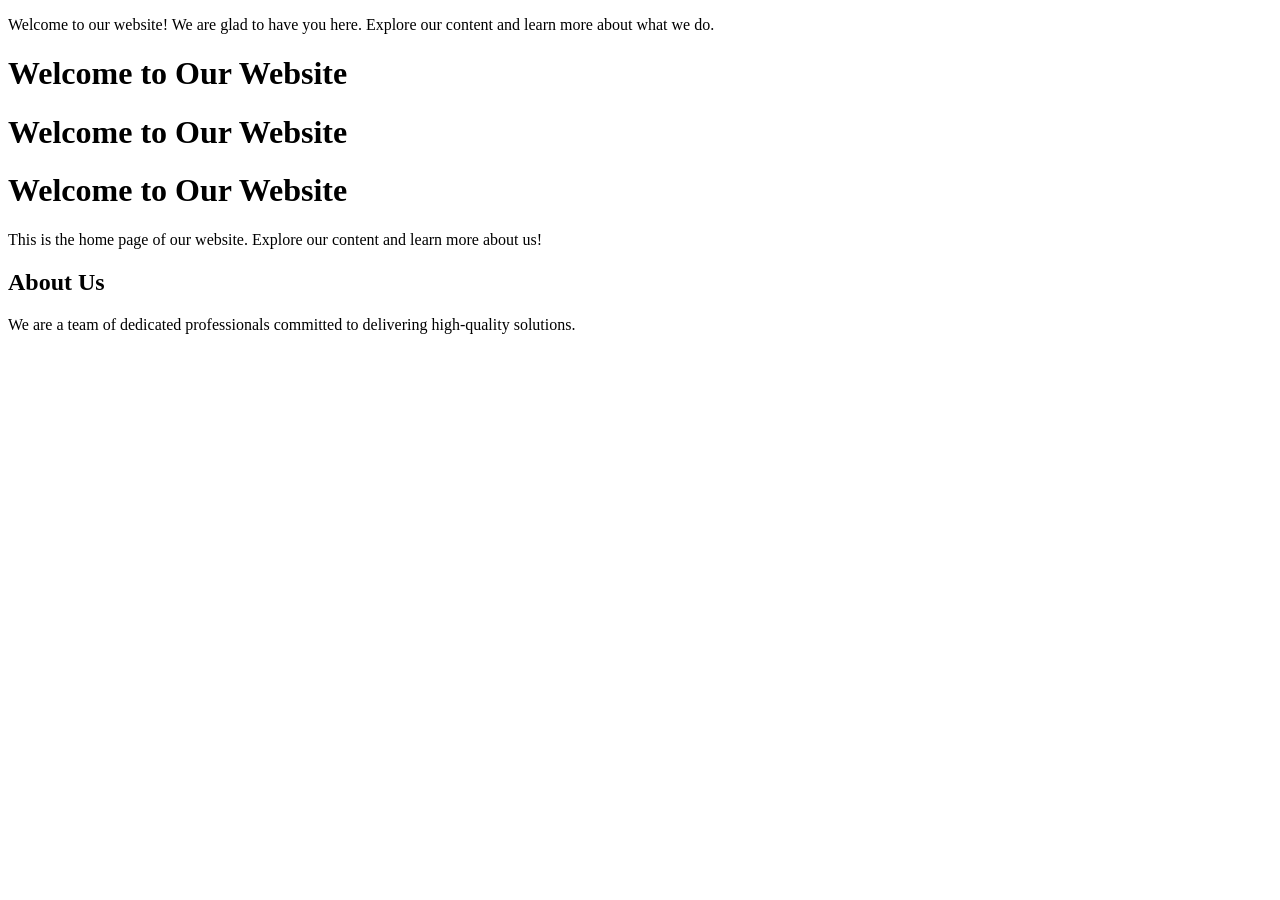
==== index.html @ 94277ef5 "tt" ====
<!DOCTYPE html>
<html lang="en">
<head>
    <meta charset="UTF-8">
    <meta name="viewport" content="width=device-width, initial-scale=1.0">
    <title>Home Page</title>
    <link rel="stylesheet" href="style.css">
    
    <style></style>
</head>
<body>
<p>Welcome to our website! We are glad to have you here. Explore our content and learn more about what we do.</p>

    <main>
        <h1>Welcome to Our Website</h1>
                <h1>Welcome to Our Website</h1>

                <h1>Welcome to Our Website</h1>

        <p>This is the home page of our website. Explore our content and learn more about us!</p>
    </main>
    <section>
        <h2>About Us</h2>
        <p>We are a team of dedicated professionals committed to delivering high-quality solutions.</p>
    </section>
</body>
</html>
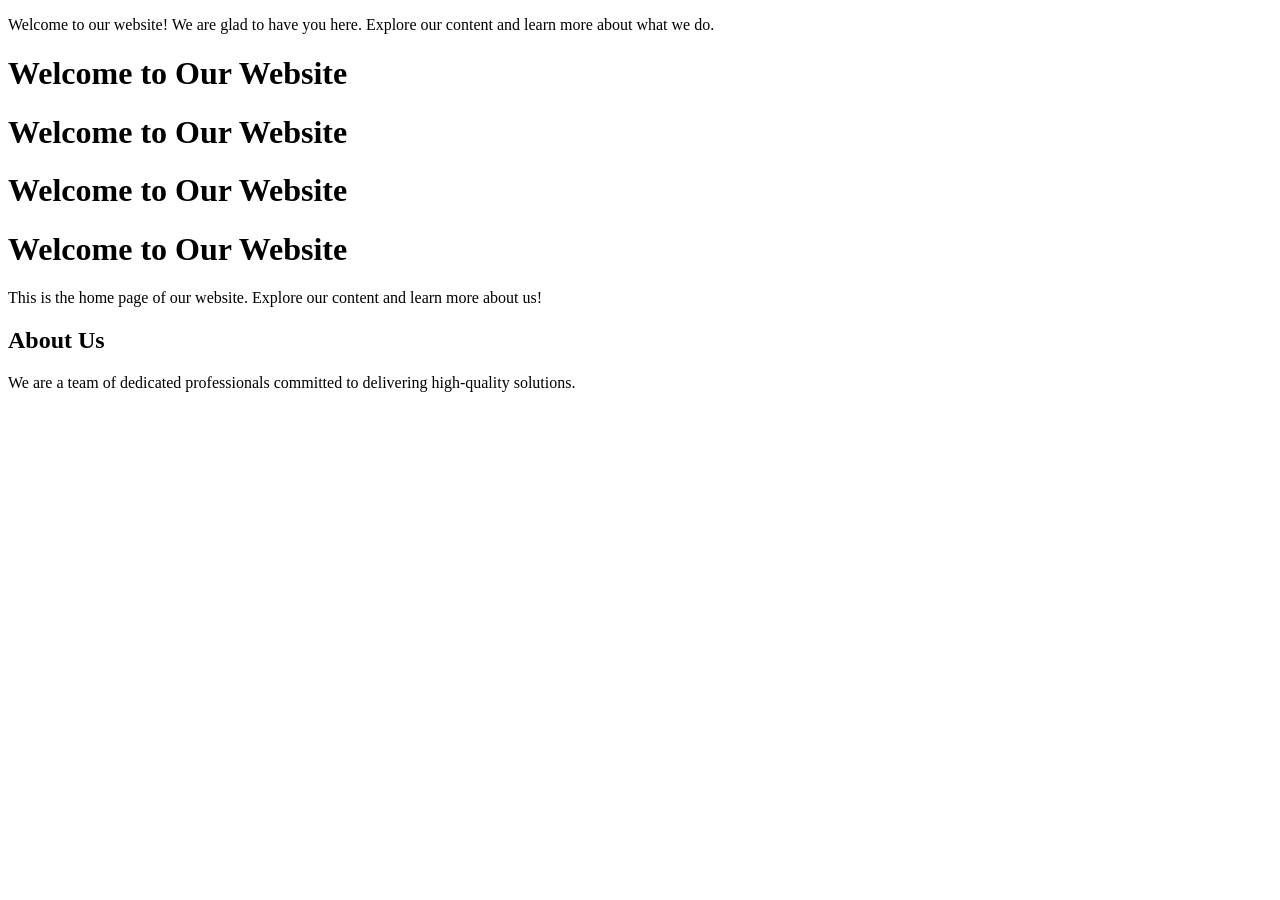
==== commit 6d6739bc: "uppp" ====
--- a/index.html
+++ b/index.html
@@ -14,6 +14,7 @@
     <main>
         <h1>Welcome to Our Website</h1>
                 <h1>Welcome to Our Website</h1>
+                <h1>Welcome to Our Website</h1>
 
                 <h1>Welcome to Our Website</h1>
 
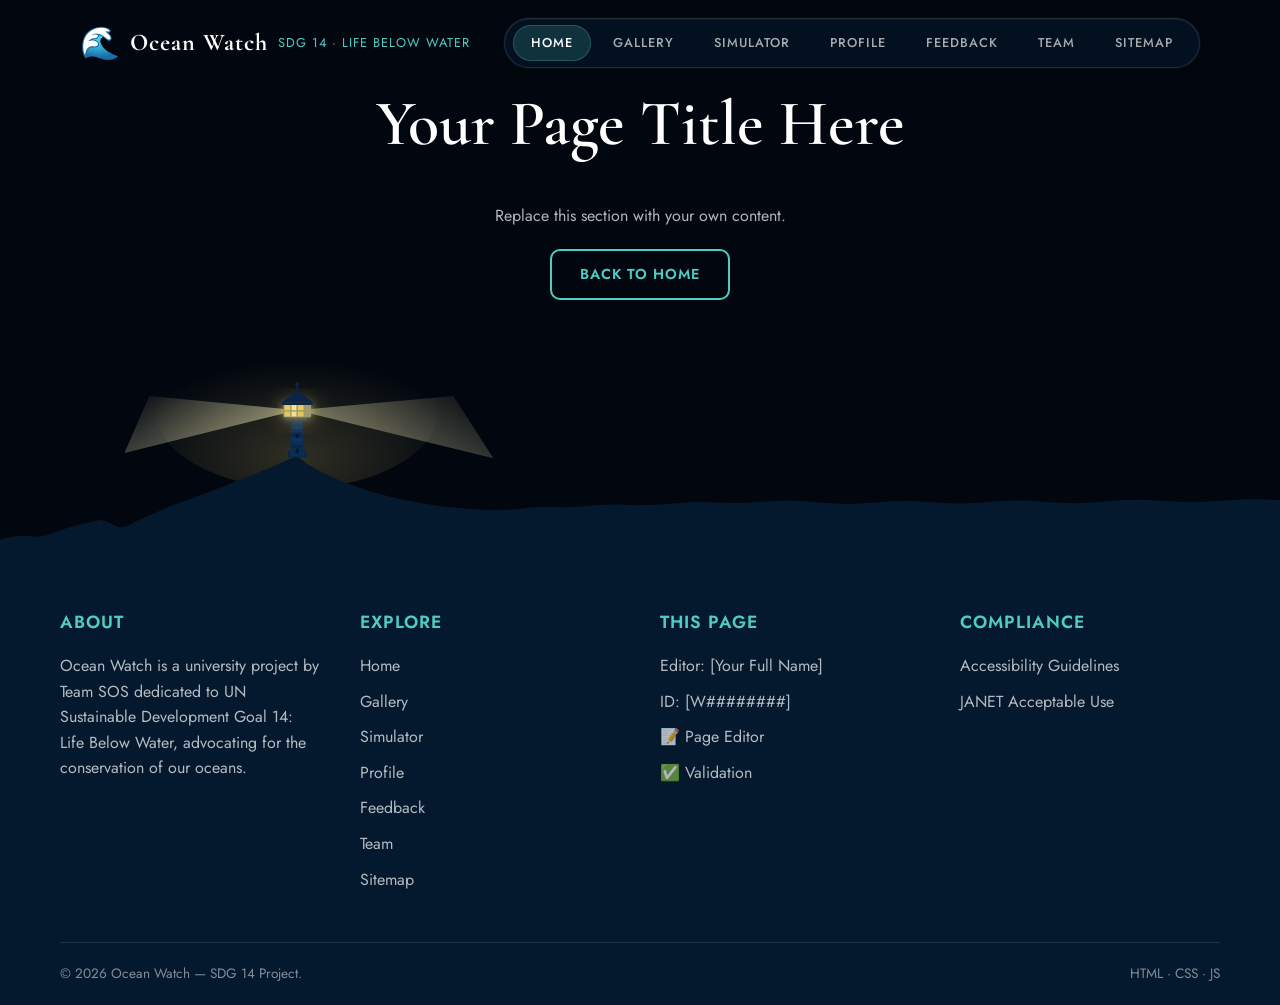
==== commit 84e5cab3: "template ready" ====
--- a/index.html
+++ b/index.html
@@ -1,28 +1,289 @@
 <!DOCTYPE html>
 <html lang="en">
+
 <head>
     <meta charset="UTF-8">
     <meta name="viewport" content="width=device-width, initial-scale=1.0">
-    <title>Home Page</title>
+    <title>[Your Page Name] | Ocean Watch — SDG 14</title>
     <link rel="stylesheet" href="style.css">
-    
-    <style></style>
 </head>
+
 <body>
-<p>Welcome to our website! We are glad to have you here. Explore our content and learn more about what we do.</p>
-
-    <main>
-        <h1>Welcome to Our Website</h1>
-                <h1>Welcome to Our Website</h1>
-                <h1>Welcome to Our Website</h1>
-
-                <h1>Welcome to Our Website</h1>
-
-        <p>This is the home page of our website. Explore our content and learn more about us!</p>
+    <!--
+    ========================================================================
+    HOW TO USE THIS TEMPLATE (Team SOS)
+    ========================================================================
+    1. Copy this file and rename it for your page (e.g., team.html).
+    2. Change the <title> tag above to reflect your page name.
+    3. In the <nav> below, move the class="active" and aria-current="page"
+       attributes from the Home link to YOUR specific page link.
+    4. Replace everything between PAGE CONTENT START and PAGE CONTENT END
+       with your own HTML.
+    5. In the <footer> (Column 3), replace the placeholders with your name,
+       student ID, and links to your editor and validation files.
+
+    DO NOT CHANGE:
+    - The structural elements of the <header> and <nav> hrefs.
+    - The link to style.css.
+    - Footer columns 1, 2, and 4.
+    ========================================================================
+  -->
+
+    <a href="#main-content" class="skip-link">Skip to main content</a>
+
+    <!-- Header: sticky, DO NOT MODIFY -->
+    <header>
+        <div class="container">
+            <div class="header-inner">
+                <!-- Logo linking to home -->
+                <a href="index.html" class="site-logo" aria-label="Ocean Watch Home">
+                    <!-- Option A (Image - Commented out for now) -->
+                    <!--
+          <img src="images/logo.png" alt="Ocean Watch logo — blue wave representing SDG 14 Life Below Water" width="44" height="44">
+          -->
+                    <!-- Option B (Text/Emoji - Active) -->
+                    <div class="logo-mark" aria-hidden="true">🌊</div>
+                    <span class="logo-name">Ocean Watch</span>
+                    <span class="logo-sub">SDG 14 · Life Below Water</span>
+                </a>
+
+                <!-- Main site navigation -->
+                <nav aria-label="Main site navigation">
+                    <!-- Student 1 updates this link if it's their page -->
+                    <a href="index.html" class="active" aria-current="page">Home</a>
+
+                    <!-- Student 2 updates this link if it's their page -->
+                    <a href="gallery.html">Gallery</a>
+
+                    <!-- Student 3 updates this link if it's their page -->
+                    <a href="ais.html">Simulator</a>
+
+                    <!-- Student 4 updates this link if it's their page -->
+                    <a href="profile.html">Profile</a>
+
+                    <!-- Student 1 updates this link if it's their page -->
+                    <a href="feedback.html">Feedback</a>
+
+                    <!-- Student 2 updates this link if it's their page -->
+                    <a href="team.html">Team</a>
+
+                    <!-- Student 3/4 updates this link if it's their page -->
+                    <a href="sitemap.html">Sitemap</a>
+                </nav>
+            </div>
+        </div>
+    </header>
+
+    <main id="main-content">
+        <!-- ==================== PAGE CONTENT START ==================== -->
+        <section class="container text-center">
+            <h1 class="section-title">Your Page Title Here</h1>
+            <p class="text-muted mb-2">Replace this section with your own content.</p>
+            <a href="index.html" class="btn btn-ghost-teal">Back to Home</a>
+        </section>
+        <!-- ==================== PAGE CONTENT END ==================== -->
     </main>
-    <section>
-        <h2>About Us</h2>
-        <p>We are a team of dedicated professionals committed to delivering high-quality solutions.</p>
-    </section>
+
+    <!-- ======= Rocky Cliff + Lighthouse SVG Divider (DO NOT MODIFY) ======= -->
+    <div class="footer-cliff-wrap" aria-hidden="true">
+        <svg xmlns="http://www.w3.org/2000/svg" viewBox="0 0 1440 300" class="footer-cliff-svg"
+            preserveAspectRatio="xMinYMax slice">
+            <defs>
+                <!-- Beacon hard glow -->
+                <filter id="beacon-glow" x="-120%" y="-120%" width="340%" height="340%">
+                    <feGaussianBlur stdDeviation="5" result="b1" />
+                    <feGaussianBlur stdDeviation="12" result="b2" />
+                    <feMerge>
+                        <feMergeNode in="b2" />
+                        <feMergeNode in="b1" />
+                        <feMergeNode in="SourceGraphic" />
+                    </feMerge>
+                </filter>
+                <!-- Sky ambient glow behind lighthouse -->
+                <radialGradient id="sky-glow" cx="50%" cy="80%" r="60%">
+                    <stop offset="0%" stop-color="#FFE57F" stop-opacity="0.18" />
+                    <stop offset="100%" stop-color="#FFE57F" stop-opacity="0" />
+                </radialGradient>
+                <!-- Light beam gradient (left beam) -->
+                <linearGradient id="beam-l" x1="100%" y1="50%" x2="0%" y2="0%">
+                    <stop offset="0%" stop-color="#FFF9C4" stop-opacity="0.55" />
+                    <stop offset="100%" stop-color="#FFF9C4" stop-opacity="0" />
+                </linearGradient>
+                <!-- Light beam gradient (right beam) -->
+                <linearGradient id="beam-r" x1="0%" y1="50%" x2="100%" y2="0%">
+                    <stop offset="0%" stop-color="#FFF9C4" stop-opacity="0.45" />
+                    <stop offset="100%" stop-color="#FFF9C4" stop-opacity="0" />
+                </linearGradient>
+            </defs>
+
+            <!-- ── Sky ambient glow & Beams ── -->
+            <g transform="translate(0, 112)">
+                <ellipse cx="334" cy="22" rx="160" ry="90" fill="url(#sky-glow)" />
+                <!-- Animated light beams (narrow rays) -->
+                <polygon class="lh-beam-l" points="334,24 168,8 140,72" fill="url(#beam-l)" />
+                <polygon class="lh-beam-r" points="334,24 510,8 555,78" fill="url(#beam-r)" />
+            </g>
+
+            <!-- ══════════════════════════════════════════════ -->
+            <!--              ROCKY CLIFF SILHOUETTE            -->
+            <!-- ══════════════════════════════════════════════ -->
+            <g transform="translate(0, 150) scale(1, 0.5)">
+                <path fill="#04192E" d="
+          M 0 300 L 0 264
+          C 10 258,22 252,38 256  C 52 259,60 246,74 238
+          C 86 231,96 226,110 220 C 118 216,124 228,132 234
+          C 140 240,148 226,162 214 C 176 202,188 190,205 178
+          C 222 166,240 152,258 138 C 276 124,294 110,312 94
+          C 320 87,326 81,331 77
+          C 332 76,333 76,334 76
+          C 336 77,341 86,348 96
+          C 358 108,372 122,390 136
+          C 408 150,426 161,446 170
+          C 464 178,482 184,500 189
+          C 518 193,534 195,550 197
+          C 566 198,582 194,598 191
+          C 614 188,630 192,648 189
+          C 666 186,685 182,706 185
+          C 726 188,748 183,770 180
+          C 790 177,814 182,838 180
+          C 860 178,880 174,904 177
+          C 926 180,946 185,968 182
+          C 988 179,1010 174,1032 177
+          C 1054 180,1076 184,1098 181
+          C 1118 178,1140 173,1162 176
+          C 1182 179,1204 183,1226 180
+          C 1246 177,1270 171,1292 174
+          C 1314 177,1336 181,1358 178
+          C 1378 175,1400 170,1424 173
+          L 1440 175 L 1440 300 Z
+        " />
+            </g>
+
+            <!-- ══════════════════════════════════════════════ -->
+            <!--              REALISTIC LIGHTHOUSE              -->
+            <!-- ══════════════════════════════════════════════ -->
+            <g transform="translate(0, 112)">
+                <!-- Foundation block -->
+                <rect x="324" y="70" width="21" height="7" rx="1" fill="#0A2545" />
+                <!-- Tower body — tapered polygon -->
+                <polygon points="326,76 343,76 341,36 328,36" fill="#0C2D52" />
+                <!-- Stripe bands alternating -->
+                <rect x="328" y="42" width="12" height="3.5" rx="0.3" fill="#0F3560" opacity="0.9" />
+                <rect x="328" y="49" width="12" height="3.5" rx="0.3" fill="#0A2545" opacity="0.9" />
+                <rect x="328" y="56" width="12" height="3.5" rx="0.3" fill="#0F3560" opacity="0.9" />
+                <rect x="328" y="63" width="12" height="3.5" rx="0.3" fill="#0A2545" opacity="0.9" />
+                <!-- Arched door at base -->
+                <rect x="332.5" y="67" width="4" height="6" rx="2" fill="#061830" />
+                <!-- Round tower window -->
+                <circle cx="334.5" cy="53" r="2.2" fill="#061830" />
+                <!-- Gallery bracket arms -->
+                <line x1="321" y1="37" x2="325" y2="34" stroke="#0A2545" stroke-width="1.5" />
+                <line x1="348" y1="37" x2="344" y2="34" stroke="#0A2545" stroke-width="1.5" />
+                <!-- Gallery balcony slab -->
+                <rect x="320" y="34" width="29" height="3" rx="0.5" fill="#0A2545" />
+                <!-- Railing 5 posts + top bar -->
+                <rect x="322" y="28" width="1.8" height="7" fill="#0C2D52" />
+                <rect x="327" y="28" width="1.8" height="7" fill="#0C2D52" />
+                <rect x="332" y="28" width="1.8" height="7" fill="#0C2D52" />
+                <rect x="337" y="28" width="1.8" height="7" fill="#0C2D52" />
+                <rect x="342" y="28" width="1.8" height="7" fill="#0C2D52" />
+                <rect x="321" y="28" width="23" height="1.8" fill="#0A2545" />
+                <!-- Lantern room outer frame -->
+                <rect x="319" y="17" width="31" height="15" rx="1.5" fill="#0C2D52" />
+                <!-- Glass pane dividers -->
+                <line x1="327" y1="17" x2="327" y2="32" stroke="#0A2545" stroke-width="1.2" />
+                <line x1="334.5" y1="17" x2="334.5" y2="32" stroke="#0A2545" stroke-width="1.2" />
+                <line x1="342" y1="17" x2="342" y2="32" stroke="#0A2545" stroke-width="1.2" />
+                <line x1="319" y1="24.5" x2="350" y2="24.5" stroke="#0A2545" stroke-width="0.9" />
+                <!-- Glass panes lit (warm amber + white centre) -->
+                <rect class="lh-glass" x="320" y="18" width="6.5" height="6" fill="#FFCA28" opacity="0.75" />
+                <rect class="lh-glass" x="328" y="18" width="5.5" height="6" fill="#FFF9C4" opacity="0.90" />
+                <rect class="lh-glass" x="335" y="18" width="6.5" height="6" fill="#FFCA28" opacity="0.75" />
+                <rect class="lh-glass" x="320" y="25.5" width="6.5" height="5.5" fill="#FFCA28" opacity="0.70" />
+                <rect class="lh-glass" x="328" y="25.5" width="5.5" height="5.5" fill="#FFF9C4" opacity="0.85" />
+                <rect class="lh-glass" x="335" y="25.5" width="6.5" height="5.5" fill="#FFCA28" opacity="0.70" />
+                <!-- Bright glow overlay -->
+                <rect class="lh-glow" x="319" y="17" width="31" height="15" rx="1.5" fill="#FFE57F" opacity="0.6"
+                    filter="url(#beacon-glow)" />
+                <!-- Cap cornice -->
+                <rect x="317" y="15.5" width="35" height="2.5" rx="0.5" fill="#0A2545" />
+                <!-- Conical roof -->
+                <polygon points="316,15.5 353,15.5 334.5,2" fill="#0A2545" />
+                <line x1="334.5" y1="2" x2="326" y2="15.5" stroke="#0C2D52" stroke-width="0.8" opacity="0.5" />
+                <line x1="334.5" y1="2" x2="343" y2="15.5" stroke="#0C2D52" stroke-width="0.8" opacity="0.5" />
+                <!-- Finial -->
+                <line x1="334.5" y1="2" x2="334.5" y2="-4" stroke="#0A2545" stroke-width="2.2" stroke-linecap="round" />
+                <circle cx="334.5" cy="-5" r="2.5" fill="#0A2545" />
+            </g>
+
+            <circle cx="3" cy="-0.4" r="1" fill="#061830" opacity="0.7" />
+            </g>
+
+            </g>
+
+        </svg>
+    </div>
+    <!-- ======= End SVG Divider ======= -->
+
+    <footer>
+        <div class="container">
+            <div class="footer-grid">
+
+                <!-- Col 1 — About (DO NOT MODIFY) -->
+                <div class="footer-col">
+                    <h4>About</h4>
+                    <p class="text-muted">Ocean Watch is a university project by Team SOS dedicated to UN Sustainable
+                        Development Goal 14: Life Below Water, advocating for the conservation of our oceans.</p>
+                </div>
+
+                <!-- Col 2 — Explore (DO NOT MODIFY) -->
+                <div class="footer-col">
+                    <h4>Explore</h4>
+                    <ul>
+                        <li><a href="index.html">Home</a></li>
+                        <li><a href="gallery.html">Gallery</a></li>
+                        <li><a href="ais.html">Simulator</a></li>
+                        <li><a href="profile.html">Profile</a></li>
+                        <li><a href="feedback.html">Feedback</a></li>
+                        <li><a href="team.html">Team</a></li>
+                        <li><a href="sitemap.html">Sitemap</a></li>
+                    </ul>
+                </div>
+
+                <!-- Col 3 — This Page (EACH STUDENT UPDATES THIS) -->
+                <div class="footer-col">
+                    <h4>This Page</h4>
+                    <ul>
+                        <li class="text-muted">Editor: [Your Full Name]</li>
+                        <li class="text-muted">ID: [W########]</li>
+                        <li><a href="pageEditor_STX.html">📝 Page Editor</a></li>
+                        <li><a href="validation_STX.html">✅ Validation</a></li>
+                    </ul>
+                </div>
+
+                <!-- Col 4 — Compliance (DO NOT MODIFY) -->
+                <div class="footer-col">
+                    <h4>Compliance</h4>
+                    <ul>
+                        <li><a href="https://www.w3.org/WAI/fundamentals/accessibility-intro/" target="_blank"
+                                rel="noopener noreferrer">Accessibility Guidelines</a></li>
+                        <li><a href="https://community.jisc.ac.uk/library/acceptable-use-policy" target="_blank"
+                                rel="noopener noreferrer">JANET Acceptable Use</a></li>
+                    </ul>
+                </div>
+
+            </div>
+
+            <hr class="footer-divider">
+
+            <div class="footer-bottom">
+                <div>&copy; 2026 Ocean Watch — SDG 14 Project.</div>
+                <div>HTML &middot; CSS &middot; JS</div>
+            </div>
+        </div>
+    </footer>
+
+    <!-- Add any page-specific <script> tags right before the closing </body> tag below -->
 </body>
+
 </html>
--- a/style.css
+++ b/style.css
@@ -0,0 +1,684 @@
+/* ==========================================================================
+   Ocean Watch — SDG 14: Life Below Water | Global Stylesheet
+   Team: SOS
+   ========================================================================== */
+
+/* --------------------------------------------------------------------------
+   1. Google Fonts Import
+   What it does: Imports 'Cormorant Garamond' and 'Jost' from Google Fonts.
+   Why chosen: Using a CDN for fonts ensures quick loading and consistent
+   typography across all browsers without requiring local font files.
+   -------------------------------------------------------------------------- */
+@import url('https://fonts.googleapis.com/css2?family=Cormorant+Garamond:ital,wght@0,300;0,400;0,600;0,700;1,300;1,400;1,600;1,700&family=Jost:wght@300;400;500;600&display=swap');
+
+/* --------------------------------------------------------------------------
+   2. CSS Custom Properties (:root variables)
+   What it does: Defines design tokens like colours, typography, and spacing.
+   Why chosen: CSS variables allow for consistent design, easy theming, and
+   maintainability across the entire site by storing values in one place.
+   -------------------------------------------------------------------------- */
+:root {
+  --bg-deep: #02070F;
+  --bg-ocean: #04192E;
+  --bg-surface: #083D63;
+  --primary: #2196C9;
+  --teal: #4ECDC4;
+  --coral: #FF6B53;
+  --font-display: 'Cormorant Garamond', serif;
+  --font-body: 'Jost', sans-serif;
+  --max-width: 1200px;
+  --radius: 10px;
+  --ease: 0.35s cubic-bezier(0.4, 0, 0.2, 1);
+}
+
+/* --------------------------------------------------------------------------
+   3. Reset
+   What it does: Removes default browser margins/padding and sets box-sizing.
+   Why chosen: A universal reset creates a consistent baseline across all
+   browsers, preventing layout inconsistencies.
+   -------------------------------------------------------------------------- */
+*, *::before, *::after {
+  box-sizing: border-box;
+  margin: 0;
+  padding: 0;
+}
+
+/* --------------------------------------------------------------------------
+   4. Body
+   What it does: Sets the base background colour, font, text colour, and line height.
+   Why chosen: Establishes the dark theme foundation and ensures readable,
+   accessible text with appropriate line spacing globally.
+   -------------------------------------------------------------------------- */
+body {
+  background-color: var(--bg-deep);
+  font-family: var(--font-body);
+  color: #FFFFFF;
+  line-height: 1.6;
+  min-height: 100vh;
+  display: flex;
+  flex-direction: column;
+}
+
+/* --------------------------------------------------------------------------
+   5. Headings h1–h4
+   What it does: Applies the display font and responsive clamp sizes to headings.
+   Why chosen: clamp() ensures headings scale fluidly across screen sizes
+   without needing complex media queries, while the serif font adds elegance.
+   -------------------------------------------------------------------------- */
+h1, h2, h3, h4 {
+  font-family: var(--font-display);
+  font-weight: 600;
+  line-height: 1.2;
+  margin-bottom: 0.5em;
+}
+
+h1 { font-size: clamp(2.5rem, 5vw, 4rem); }
+h2 { font-size: clamp(2rem, 4vw, 3rem); }
+h3 { font-size: clamp(1.5rem, 3vw, 2.25rem); }
+h4 { font-size: clamp(1.25rem, 2vw, 1.75rem); }
+
+/* --------------------------------------------------------------------------
+   6. Links
+   What it does: Styles inline links with our teal colour and interactive states.
+   Why chosen: Teal contrasts well against the dark background. Removing the
+   underline on hover and adding a focus ring improves accessibility and UX.
+   -------------------------------------------------------------------------- */
+a {
+  color: var(--teal);
+  text-decoration: none;
+  transition: color var(--ease);
+}
+
+a:hover {
+  color: #FFFFFF;
+}
+
+a:focus-visible {
+  outline: 2px solid var(--teal);
+  outline-offset: 4px;
+}
+
+/* --------------------------------------------------------------------------
+   7. Images
+   What it does: Ensures images are responsive and behave as block elements.
+   Why chosen: max-width: 100% prevents large images from breaking layouts,
+   and display: block removes the default bottom space under inline images.
+   -------------------------------------------------------------------------- */
+img {
+  max-width: 100%;
+  height: auto;
+  display: block;
+}
+
+/* --------------------------------------------------------------------------
+   8. Layout
+   What it does: Provides structural classes like .container for max-width and centering.
+   Why chosen: Centralises content with a consistent maximum width, ensuring
+   readability on very wide screens. flex: 1 on main pushes the footer down.
+   -------------------------------------------------------------------------- */
+.container {
+  width: 100%;
+  max-width: var(--max-width);
+  margin: 0 auto;
+  padding: 0 20px;
+}
+
+main {
+  flex: 1;
+}
+
+section {
+  padding: 80px 0;
+}
+
+/* --------------------------------------------------------------------------
+   9. Accessibility
+   What it does: Hides the skip-to-content link until it receives keyboard focus.
+   Why chosen: Essential for keyboard users to bypass repetitive navigation,
+   while keeping the visual interface clean for mouse users.
+   -------------------------------------------------------------------------- */
+.skip-link {
+  position: absolute;
+  top: -100px;
+  left: 20px;
+  background: var(--teal);
+  color: var(--bg-deep);
+  padding: 10px 20px;
+  z-index: 1000;
+  font-weight: 600;
+  border-radius: var(--radius);
+  transition: top var(--ease);
+}
+
+.skip-link:focus {
+  top: 20px;
+}
+
+/* --------------------------------------------------------------------------
+   10. Header
+   What it does: Creates a floating pill-shaped glassmorphism navigation bar.
+   Why chosen: A sticky header ensures navigation is always accessible. The
+   pill shape and backdrop-blur provide a modern, premium 'glassmorphism'
+   effect inspired by contemporary web design trends.
+   -------------------------------------------------------------------------- */
+@keyframes navbar-slide-in {
+  from {
+    opacity: 0;
+    transform: translateY(-20px);
+  }
+  to {
+    opacity: 1;
+    transform: translateY(0);
+  }
+}
+
+header {
+  position: sticky;
+  top: 0;
+  z-index: 100;
+  padding: 18px 20px;
+  background: transparent;
+  animation: navbar-slide-in 0.7s cubic-bezier(0.16, 1, 0.3, 1) both;
+}
+
+/* Responsive: stack logo & nav on small screens */
+@media (max-width: 768px) {
+  header { padding: 12px 10px; }
+
+  .header-inner {
+    flex-direction: column;
+    padding: 0 10px;
+    gap: 10px;
+  }
+
+  nav {
+    justify-content: center;
+    border-radius: 24px;
+    padding: 8px 10px;
+  }
+
+  nav a {
+    font-size: 0.7rem;
+    padding: 6px 12px;
+  }
+}
+
+.header-inner {
+  display: flex;
+  justify-content: space-between;
+  align-items: center;
+  flex-wrap: wrap;
+  gap: 16px;
+  max-width: var(--max-width);
+  margin: 0 auto;
+  padding: 0 20px;
+}
+
+/* --------------------------------------------------------------------------
+   11. Logo
+   What it does: Styles the brand logo area, including icon and text typography.
+   Why chosen: Ensures the logo is prominent, combining text and icon flexibly
+   while maintaining alignment and visual hierarchy.
+   -------------------------------------------------------------------------- */
+.site-logo {
+  display: flex;
+  align-items: center;
+  gap: 10px;
+  color: #FFFFFF;
+}
+
+.site-logo:hover {
+  color: var(--teal);
+}
+
+.logo-mark {
+  font-size: 2rem;
+  line-height: 1;
+}
+
+.logo-name {
+  font-family: var(--font-display);
+  font-size: 1.5rem;
+  font-weight: 700;
+  letter-spacing: 1px;
+}
+
+.logo-sub {
+  font-size: 0.8rem;
+  color: var(--teal);
+  text-transform: uppercase;
+  letter-spacing: 1px;
+  display: none;
+}
+
+@media (min-width: 768px) {
+  .logo-sub { display: block; }
+}
+
+/* --------------------------------------------------------------------------
+   12. Navigation bar
+   What it does: Styles the main navigation links with pill-shaped
+   active/hover states inside the glassmorphic navbar.
+   Why chosen: Pill-shaped link backgrounds create a cohesive look inside
+   the rounded navbar. Smooth transitions and subtle colour shifts provide
+   clear visual feedback while maintaining the premium glass aesthetic.
+   -------------------------------------------------------------------------- */
+nav {
+  display: flex;
+  gap: 4px;
+  flex-wrap: wrap;
+  align-items: center;
+  padding: 6px 8px;
+  border-radius: 100px;
+  background: rgba(4, 25, 46, 0.55);
+  backdrop-filter: blur(20px) saturate(1.4);
+  -webkit-backdrop-filter: blur(20px) saturate(1.4);
+  border: 1px solid rgba(255, 255, 255, 0.12);
+  box-shadow:
+    0 4px 24px rgba(0, 0, 0, 0.25),
+    0 0 0 1px rgba(78, 205, 196, 0.06),
+    inset 0 1px 0 rgba(255, 255, 255, 0.06);
+  transition: box-shadow var(--ease), background var(--ease);
+}
+
+nav:hover {
+  box-shadow:
+    0 8px 32px rgba(0, 0, 0, 0.35),
+    0 0 0 1px rgba(78, 205, 196, 0.12),
+    inset 0 1px 0 rgba(255, 255, 255, 0.08);
+  background: rgba(4, 25, 46, 0.65);
+}
+
+nav a {
+  display: inline-block;
+  padding: 8px 18px;
+  border-radius: 100px;
+  text-transform: uppercase;
+  font-size: 0.8rem;
+  font-weight: 500;
+  color: rgba(255, 255, 255, 0.65);
+  letter-spacing: 1px;
+  transition:
+    color var(--ease),
+    background-color var(--ease),
+    transform 0.25s cubic-bezier(0.34, 1.56, 0.64, 1),
+    box-shadow var(--ease);
+  position: relative;
+}
+
+nav a:hover {
+  background-color: rgba(255, 255, 255, 0.08);
+  color: #FFFFFF;
+  transform: translateY(-1px);
+}
+
+nav a:active {
+  transform: scale(0.97);
+}
+
+/* each student adds active to THEIR OWN link only */
+nav a.active {
+  color: #FFFFFF;
+  background: rgba(78, 205, 196, 0.18);
+  box-shadow: inset 0 0 0 1px rgba(78, 205, 196, 0.25);
+}
+
+/* --------------------------------------------------------------------------
+   13. Section titles
+   What it does: Provides reusable classes for section headings and labels.
+   Why chosen: Creates consistent typographic hierarchy across all pages,
+   helping to break up content clearly.
+   -------------------------------------------------------------------------- */
+.section-label {
+  color: var(--teal);
+  text-transform: uppercase;
+  font-weight: 600;
+  letter-spacing: 2px;
+  font-size: 0.9rem;
+  display: block;
+  margin-bottom: 10px;
+}
+
+.section-title {
+  margin-bottom: 40px;
+}
+
+/* --------------------------------------------------------------------------
+   14. Cards
+   What it does: Styles a responsive grid of cards with glassmorphism and hover effects.
+   Why chosen: Auto-fit grid handles responsiveness automatically. Dark glass
+   and hover lift provide a premium, modern interaction feel.
+   -------------------------------------------------------------------------- */
+.cards-grid {
+  display: grid;
+  grid-template-columns: repeat(auto-fit, minmax(280px, 1fr));
+  gap: 30px;
+}
+
+.card {
+  background: rgba(4, 25, 46, 0.6);
+  border: 1px solid rgba(255, 255, 255, 0.05);
+  border-radius: var(--radius);
+  overflow: hidden;
+  transition: transform var(--ease), box-shadow var(--ease);
+  display: flex;
+  flex-direction: column;
+}
+
+.card:hover {
+  transform: translateY(-6px);
+  box-shadow: 0 10px 20px rgba(0, 0, 0, 0.3);
+}
+
+.card-body {
+  padding: 25px;
+  flex: 1;
+}
+
+.card-body ul {
+  list-style: none;
+}
+
+.card-body li {
+  position: relative;
+  padding-left: 15px;
+  margin-bottom: 8px;
+}
+
+.card-body li::before {
+  content: '-';
+  color: var(--teal);
+  position: absolute;
+  left: 0;
+}
+
+/* --------------------------------------------------------------------------
+   15. Buttons
+   What it does: Defines base button styles and multiple colour/style variants.
+   Why chosen: A design system approach to buttons ensures consistency while
+   offering flexibility for different visual hierarchies and actions.
+   -------------------------------------------------------------------------- */
+.btn {
+  display: inline-block;
+  padding: 12px 28px;
+  border-radius: var(--radius);
+  font-weight: 600;
+  text-align: center;
+  text-transform: uppercase;
+  letter-spacing: 1px;
+  font-size: 0.9rem;
+  cursor: pointer;
+  border: 2px solid transparent;
+  transition: all var(--ease);
+}
+
+.btn:hover {
+  transform: translateY(-2px);
+  box-shadow: 0 8px 15px rgba(0, 0, 0, 0.2);
+}
+
+.btn-primary {
+  background-color: var(--primary);
+  color: #FFFFFF;
+}
+
+.btn-primary:hover { color: #FFFFFF; background-color: #1a7ca8; }
+
+.btn-cta {
+  background-color: var(--coral);
+  color: #FFFFFF;
+}
+
+.btn-cta:hover { color: #FFFFFF; background-color: #e55a44; }
+
+.btn-outline {
+  background-color: transparent;
+  border-color: rgba(255, 255, 255, 0.5);
+  color: #FFFFFF;
+}
+
+.btn-outline:hover {
+  border-color: #FFFFFF;
+  color: var(--bg-deep);
+  background-color: #FFFFFF;
+}
+
+.btn-ghost-teal {
+  background-color: transparent;
+  border-color: var(--teal);
+  color: var(--teal);
+}
+
+.btn-ghost-teal:hover {
+  background-color: var(--teal);
+  color: var(--bg-deep);
+}
+
+/* --------------------------------------------------------------------------
+   16. Wave divider
+   What it does: Wraps SVG wave graphics used to divide page sections.
+   Why chosen: Enhances the ocean theme visually, breaking up straight lines
+   and adding organic shapes to the design.
+   -------------------------------------------------------------------------- */
+.wave-divider {
+  width: 100%;
+  overflow: hidden;
+  line-height: 0;
+  background-color: var(--bg-deep);
+}
+
+.wave-divider svg {
+  position: relative;
+  display: block;
+  width: calc(100% + 1.3px);
+  height: 60px;
+}
+
+/* --------------------------------------------------------------------------
+   17. Image helpers
+   What it does: Utility classes for styling content images cleanly.
+   Why chosen: Makes it easy for authors to add consistent borders, shadows,
+   and rounding to images without writing custom CSS every time.
+   -------------------------------------------------------------------------- */
+.content-img {
+  width: 100%;
+  height: auto;
+  margin-bottom: 20px;
+}
+
+.img-rounded {
+  border-radius: var(--radius);
+}
+
+.img-shadow {
+  box-shadow: 0 15px 30px rgba(0, 0, 0, 0.4);
+}
+
+.img-border {
+  border: 4px solid var(--bg-surface);
+}
+
+/* --------------------------------------------------------------------------
+   18. Footer cliff SVG divider
+   What it does: Styles the rocky cliff + lighthouse SVG that sits above the
+   footer, blending the page content into the footer background seamlessly.
+   Why chosen: The SVG fill (#04192E) matches the footer background exactly,
+   so the cliff silhouette appears to "grow" out of the footer. display:block
+   and margin-bottom:-4px removes any pixel gap between the SVG and footer.
+   -------------------------------------------------------------------------- */
+.footer-cliff-wrap {
+  display: block;
+  line-height: 0;          /* removes inline whitespace gap */
+  background: transparent;
+}
+
+.footer-cliff-svg {
+  display: block;
+  width: 100%;
+  height: max(140px, 20vw); /* proportional height prevents top cropping */
+  margin-bottom: -4px;      /* close any sub-pixel rendering gap */
+}
+
+/* ── Lighthouse beacon glow pulse ── */
+@keyframes beacon-pulse {
+  0%, 100% { opacity: 0.55; }
+  50%       { opacity: 0.90; }
+}
+.lh-glow  { animation: beacon-pulse 2.4s ease-in-out infinite; }
+.lh-glass { animation: beacon-pulse 2.4s ease-in-out infinite; }
+
+/* ── Light beam sweep (rotate around lighthouse pivot) ── */
+@keyframes beam-sweep-l {
+  0%   { opacity: 0.05; transform: rotate(0deg);  }
+  40%  { opacity: 0.18; transform: rotate(-6deg); }
+  100% { opacity: 0.05; transform: rotate(0deg);  }
+}
+@keyframes beam-sweep-r {
+  0%   { opacity: 0.04; transform: rotate(0deg); }
+  40%  { opacity: 0.14; transform: rotate(6deg); }
+  100% { opacity: 0.04; transform: rotate(0deg); }
+}
+.lh-beam-l {
+  transform-origin: 334px 24px;
+  animation: beam-sweep-l 4s ease-in-out infinite;
+}
+.lh-beam-r {
+  transform-origin: 334px 24px;
+  animation: beam-sweep-r 4s ease-in-out infinite;
+  animation-delay: 2s;           /* offset so beams alternate */
+}
+
+/* ── Fish swim animations ── */
+@keyframes swim-right {
+  0%, 100% { transform: translateX(0px);   }
+  50%       { transform: translateX(22px);  }
+}
+@keyframes swim-left {
+  /* fish-2 & fish-4 already have scale(-1,1) in SVG transform;
+     CSS translateX here moves them in screen space (positive = rightward) */
+  0%, 100% { transform: translateX(0px);   }
+  50%       { transform: translateX(-20px); }
+}
+
+.fish-1 { animation: swim-right 7s ease-in-out infinite; }
+.fish-2 { animation: swim-left  9s ease-in-out infinite; animation-delay: 1.5s; }
+.fish-3 { animation: swim-right 6s ease-in-out infinite; animation-delay: 3s;   }
+.fish-4 { animation: swim-left  8s ease-in-out infinite; animation-delay: 0.8s; }
+
+/* ── Boat gentle rock ── */
+@keyframes boat-rock {
+  0%, 100% { transform: rotate(-1.2deg) translateY(0px);   }
+  50%       { transform: rotate( 1.2deg) translateY(-3px);  }
+}
+.boat {
+  transform-origin: 1100px 232px;
+  animation: boat-rock 5s ease-in-out infinite;
+}
+
+/* --------------------------------------------------------------------------
+   19. Footer
+   What it does: Styles the 4-column auto-fit footer layout and inner elements.
+   Why chosen: A robust, responsive footer that reorganises elegantly on mobile
+   devices while cleanly separating legal/copyright details at the bottom.
+   -------------------------------------------------------------------------- */
+footer {
+  background-color: var(--bg-ocean);
+  padding: 60px 0 20px;
+  margin-top: auto;
+}
+
+.footer-grid {
+  display: grid;
+  grid-template-columns: repeat(auto-fit, minmax(200px, 1fr));
+  gap: 40px;
+  margin-bottom: 40px;
+}
+
+.footer-col h4 {
+  color: var(--teal);
+  font-family: var(--font-body);
+  font-size: 1.1rem;
+  margin-bottom: 20px;
+  text-transform: uppercase;
+  letter-spacing: 1px;
+}
+
+.footer-col ul {
+  list-style: none;
+}
+
+.footer-col li {
+  margin-bottom: 10px;
+}
+
+.footer-col a {
+  color: rgba(255, 255, 255, 0.7);
+}
+
+.footer-col a:hover {
+  color: var(--teal);
+}
+
+.footer-divider {
+  border: 0;
+  height: 1px;
+  background: rgba(255, 255, 255, 0.1);
+  margin: 20px 0;
+}
+
+.footer-bottom {
+  display: flex;
+  justify-content: space-between;
+  align-items: center;
+  flex-wrap: wrap;
+  font-size: 0.85rem;
+  color: rgba(255, 255, 255, 0.5);
+}
+
+/* --------------------------------------------------------------------------
+   19. Scroll reveal
+   What it does: Classes for JS-driven scroll animation (fade and slide up).
+   Why chosen: Adds polish and a dynamic, engaging feel as users scroll down,
+   using performance-friendly CSS transitions triggered by an 'in-view' class.
+   -------------------------------------------------------------------------- */
+.reveal {
+  opacity: 0;
+  transform: translateY(36px);
+  transition: opacity 0.8s ease-out, transform 0.8s ease-out;
+}
+
+.reveal.in-view {
+  opacity: 1;
+  transform: translateY(0);
+}
+
+.reveal-delay-1 { transition-delay: 0.1s; }
+.reveal-delay-2 { transition-delay: 0.2s; }
+.reveal-delay-3 { transition-delay: 0.3s; }
+
+/* --------------------------------------------------------------------------
+   20. Utilities
+   What it does: Helper classes for text alignment, colour overrides, and spacing.
+   Why chosen: Adheres to DRY (Don't Repeat Yourself) principles, allowing
+   quick layout tweaks directly in the HTML without bloating the CSS file.
+   -------------------------------------------------------------------------- */
+.text-center { text-align: center; }
+.text-teal { color: var(--teal); }
+.text-white { color: #FFFFFF; }
+.text-muted { color: rgba(255, 255, 255, 0.7); }
+
+.mt-2 { margin-top: 20px; }
+.mb-2 { margin-bottom: 20px; }
+.pt-2 { padding-top: 20px; }
+.pb-2 { padding-bottom: 20px; }
+
+.sr-only {
+  position: absolute;
+  width: 1px;
+  height: 1px;
+  padding: 0;
+  margin: -1px;
+  overflow: hidden;
+  clip: rect(0, 0, 0, 0);
+  border: 0;
+}
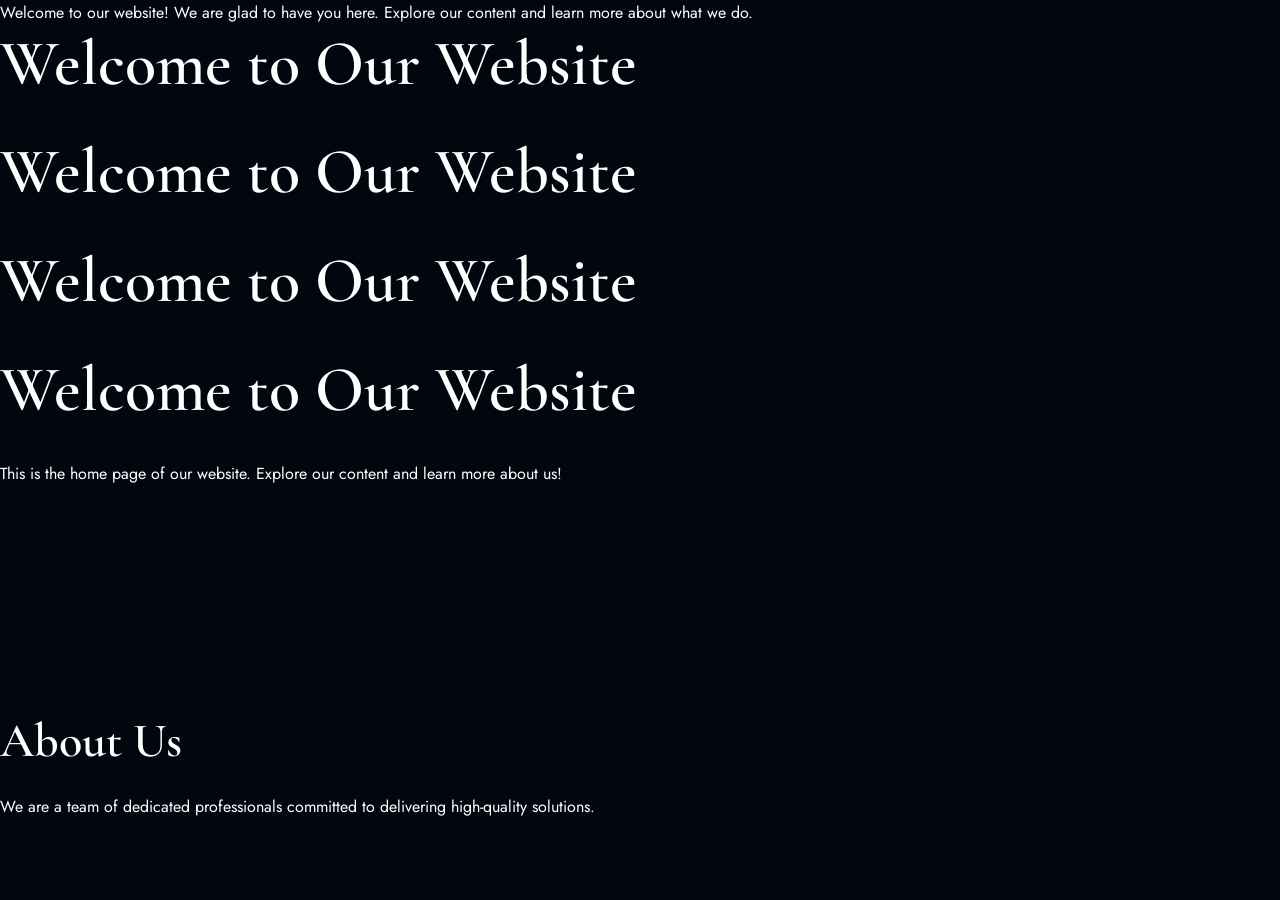
==== commit 249baf88: "Merge branch 'Thayyib' of https://github.com/ThisaraChandima/sdg14-life-below-water into Thayyib" ====
--- a/index.html
+++ b/index.html
@@ -1,289 +1,28 @@
 <!DOCTYPE html>
 <html lang="en">
-
 <head>
     <meta charset="UTF-8">
     <meta name="viewport" content="width=device-width, initial-scale=1.0">
-    <title>[Your Page Name] | Ocean Watch — SDG 14</title>
+    <title>Home Page</title>
     <link rel="stylesheet" href="style.css">
+    
+    <style></style>
 </head>
+<body>
+<p>Welcome to our website! We are glad to have you here. Explore our content and learn more about what we do.</p>
 
-<body>
-    <!--
-    ========================================================================
-    HOW TO USE THIS TEMPLATE (Team SOS)
-    ========================================================================
-    1. Copy this file and rename it for your page (e.g., team.html).
-    2. Change the <title> tag above to reflect your page name.
-    3. In the <nav> below, move the class="active" and aria-current="page"
-       attributes from the Home link to YOUR specific page link.
-    4. Replace everything between PAGE CONTENT START and PAGE CONTENT END
-       with your own HTML.
-    5. In the <footer> (Column 3), replace the placeholders with your name,
-       student ID, and links to your editor and validation files.
+    <main>
+        <h1>Welcome to Our Website</h1>
+                <h1>Welcome to Our Website</h1>
+                <h1>Welcome to Our Website</h1>
 
-    DO NOT CHANGE:
-    - The structural elements of the <header> and <nav> hrefs.
-    - The link to style.css.
-    - Footer columns 1, 2, and 4.
-    ========================================================================
-  -->
+                <h1>Welcome to Our Website</h1>
 
-    <a href="#main-content" class="skip-link">Skip to main content</a>
-
-    <!-- Header: sticky, DO NOT MODIFY -->
-    <header>
-        <div class="container">
-            <div class="header-inner">
-                <!-- Logo linking to home -->
-                <a href="index.html" class="site-logo" aria-label="Ocean Watch Home">
-                    <!-- Option A (Image - Commented out for now) -->
-                    <!--
-          <img src="images/logo.png" alt="Ocean Watch logo — blue wave representing SDG 14 Life Below Water" width="44" height="44">
-          -->
-                    <!-- Option B (Text/Emoji - Active) -->
-                    <div class="logo-mark" aria-hidden="true">🌊</div>
-                    <span class="logo-name">Ocean Watch</span>
-                    <span class="logo-sub">SDG 14 · Life Below Water</span>
-                </a>
-
-                <!-- Main site navigation -->
-                <nav aria-label="Main site navigation">
-                    <!-- Student 1 updates this link if it's their page -->
-                    <a href="index.html" class="active" aria-current="page">Home</a>
-
-                    <!-- Student 2 updates this link if it's their page -->
-                    <a href="gallery.html">Gallery</a>
-
-                    <!-- Student 3 updates this link if it's their page -->
-                    <a href="ais.html">Simulator</a>
-
-                    <!-- Student 4 updates this link if it's their page -->
-                    <a href="profile.html">Profile</a>
-
-                    <!-- Student 1 updates this link if it's their page -->
-                    <a href="feedback.html">Feedback</a>
-
-                    <!-- Student 2 updates this link if it's their page -->
-                    <a href="team.html">Team</a>
-
-                    <!-- Student 3/4 updates this link if it's their page -->
-                    <a href="sitemap.html">Sitemap</a>
-                </nav>
-            </div>
-        </div>
-    </header>
-
-    <main id="main-content">
-        <!-- ==================== PAGE CONTENT START ==================== -->
-        <section class="container text-center">
-            <h1 class="section-title">Your Page Title Here</h1>
-            <p class="text-muted mb-2">Replace this section with your own content.</p>
-            <a href="index.html" class="btn btn-ghost-teal">Back to Home</a>
-        </section>
-        <!-- ==================== PAGE CONTENT END ==================== -->
+        <p>This is the home page of our website. Explore our content and learn more about us!</p>
     </main>
-
-    <!-- ======= Rocky Cliff + Lighthouse SVG Divider (DO NOT MODIFY) ======= -->
-    <div class="footer-cliff-wrap" aria-hidden="true">
-        <svg xmlns="http://www.w3.org/2000/svg" viewBox="0 0 1440 300" class="footer-cliff-svg"
-            preserveAspectRatio="xMinYMax slice">
-            <defs>
-                <!-- Beacon hard glow -->
-                <filter id="beacon-glow" x="-120%" y="-120%" width="340%" height="340%">
-                    <feGaussianBlur stdDeviation="5" result="b1" />
-                    <feGaussianBlur stdDeviation="12" result="b2" />
-                    <feMerge>
-                        <feMergeNode in="b2" />
-                        <feMergeNode in="b1" />
-                        <feMergeNode in="SourceGraphic" />
-                    </feMerge>
-                </filter>
-                <!-- Sky ambient glow behind lighthouse -->
-                <radialGradient id="sky-glow" cx="50%" cy="80%" r="60%">
-                    <stop offset="0%" stop-color="#FFE57F" stop-opacity="0.18" />
-                    <stop offset="100%" stop-color="#FFE57F" stop-opacity="0" />
-                </radialGradient>
-                <!-- Light beam gradient (left beam) -->
-                <linearGradient id="beam-l" x1="100%" y1="50%" x2="0%" y2="0%">
-                    <stop offset="0%" stop-color="#FFF9C4" stop-opacity="0.55" />
-                    <stop offset="100%" stop-color="#FFF9C4" stop-opacity="0" />
-                </linearGradient>
-                <!-- Light beam gradient (right beam) -->
-                <linearGradient id="beam-r" x1="0%" y1="50%" x2="100%" y2="0%">
-                    <stop offset="0%" stop-color="#FFF9C4" stop-opacity="0.45" />
-                    <stop offset="100%" stop-color="#FFF9C4" stop-opacity="0" />
-                </linearGradient>
-            </defs>
-
-            <!-- ── Sky ambient glow & Beams ── -->
-            <g transform="translate(0, 112)">
-                <ellipse cx="334" cy="22" rx="160" ry="90" fill="url(#sky-glow)" />
-                <!-- Animated light beams (narrow rays) -->
-                <polygon class="lh-beam-l" points="334,24 168,8 140,72" fill="url(#beam-l)" />
-                <polygon class="lh-beam-r" points="334,24 510,8 555,78" fill="url(#beam-r)" />
-            </g>
-
-            <!-- ══════════════════════════════════════════════ -->
-            <!--              ROCKY CLIFF SILHOUETTE            -->
-            <!-- ══════════════════════════════════════════════ -->
-            <g transform="translate(0, 150) scale(1, 0.5)">
-                <path fill="#04192E" d="
-          M 0 300 L 0 264
-          C 10 258,22 252,38 256  C 52 259,60 246,74 238
-          C 86 231,96 226,110 220 C 118 216,124 228,132 234
-          C 140 240,148 226,162 214 C 176 202,188 190,205 178
-          C 222 166,240 152,258 138 C 276 124,294 110,312 94
-          C 320 87,326 81,331 77
-          C 332 76,333 76,334 76
-          C 336 77,341 86,348 96
-          C 358 108,372 122,390 136
-          C 408 150,426 161,446 170
-          C 464 178,482 184,500 189
-          C 518 193,534 195,550 197
-          C 566 198,582 194,598 191
-          C 614 188,630 192,648 189
-          C 666 186,685 182,706 185
-          C 726 188,748 183,770 180
-          C 790 177,814 182,838 180
-          C 860 178,880 174,904 177
-          C 926 180,946 185,968 182
-          C 988 179,1010 174,1032 177
-          C 1054 180,1076 184,1098 181
-          C 1118 178,1140 173,1162 176
-          C 1182 179,1204 183,1226 180
-          C 1246 177,1270 171,1292 174
-          C 1314 177,1336 181,1358 178
-          C 1378 175,1400 170,1424 173
-          L 1440 175 L 1440 300 Z
-        " />
-            </g>
-
-            <!-- ══════════════════════════════════════════════ -->
-            <!--              REALISTIC LIGHTHOUSE              -->
-            <!-- ══════════════════════════════════════════════ -->
-            <g transform="translate(0, 112)">
-                <!-- Foundation block -->
-                <rect x="324" y="70" width="21" height="7" rx="1" fill="#0A2545" />
-                <!-- Tower body — tapered polygon -->
-                <polygon points="326,76 343,76 341,36 328,36" fill="#0C2D52" />
-                <!-- Stripe bands alternating -->
-                <rect x="328" y="42" width="12" height="3.5" rx="0.3" fill="#0F3560" opacity="0.9" />
-                <rect x="328" y="49" width="12" height="3.5" rx="0.3" fill="#0A2545" opacity="0.9" />
-                <rect x="328" y="56" width="12" height="3.5" rx="0.3" fill="#0F3560" opacity="0.9" />
-                <rect x="328" y="63" width="12" height="3.5" rx="0.3" fill="#0A2545" opacity="0.9" />
-                <!-- Arched door at base -->
-                <rect x="332.5" y="67" width="4" height="6" rx="2" fill="#061830" />
-                <!-- Round tower window -->
-                <circle cx="334.5" cy="53" r="2.2" fill="#061830" />
-                <!-- Gallery bracket arms -->
-                <line x1="321" y1="37" x2="325" y2="34" stroke="#0A2545" stroke-width="1.5" />
-                <line x1="348" y1="37" x2="344" y2="34" stroke="#0A2545" stroke-width="1.5" />
-                <!-- Gallery balcony slab -->
-                <rect x="320" y="34" width="29" height="3" rx="0.5" fill="#0A2545" />
-                <!-- Railing 5 posts + top bar -->
-                <rect x="322" y="28" width="1.8" height="7" fill="#0C2D52" />
-                <rect x="327" y="28" width="1.8" height="7" fill="#0C2D52" />
-                <rect x="332" y="28" width="1.8" height="7" fill="#0C2D52" />
-                <rect x="337" y="28" width="1.8" height="7" fill="#0C2D52" />
-                <rect x="342" y="28" width="1.8" height="7" fill="#0C2D52" />
-                <rect x="321" y="28" width="23" height="1.8" fill="#0A2545" />
-                <!-- Lantern room outer frame -->
-                <rect x="319" y="17" width="31" height="15" rx="1.5" fill="#0C2D52" />
-                <!-- Glass pane dividers -->
-                <line x1="327" y1="17" x2="327" y2="32" stroke="#0A2545" stroke-width="1.2" />
-                <line x1="334.5" y1="17" x2="334.5" y2="32" stroke="#0A2545" stroke-width="1.2" />
-                <line x1="342" y1="17" x2="342" y2="32" stroke="#0A2545" stroke-width="1.2" />
-                <line x1="319" y1="24.5" x2="350" y2="24.5" stroke="#0A2545" stroke-width="0.9" />
-                <!-- Glass panes lit (warm amber + white centre) -->
-                <rect class="lh-glass" x="320" y="18" width="6.5" height="6" fill="#FFCA28" opacity="0.75" />
-                <rect class="lh-glass" x="328" y="18" width="5.5" height="6" fill="#FFF9C4" opacity="0.90" />
-                <rect class="lh-glass" x="335" y="18" width="6.5" height="6" fill="#FFCA28" opacity="0.75" />
-                <rect class="lh-glass" x="320" y="25.5" width="6.5" height="5.5" fill="#FFCA28" opacity="0.70" />
-                <rect class="lh-glass" x="328" y="25.5" width="5.5" height="5.5" fill="#FFF9C4" opacity="0.85" />
-                <rect class="lh-glass" x="335" y="25.5" width="6.5" height="5.5" fill="#FFCA28" opacity="0.70" />
-                <!-- Bright glow overlay -->
-                <rect class="lh-glow" x="319" y="17" width="31" height="15" rx="1.5" fill="#FFE57F" opacity="0.6"
-                    filter="url(#beacon-glow)" />
-                <!-- Cap cornice -->
-                <rect x="317" y="15.5" width="35" height="2.5" rx="0.5" fill="#0A2545" />
-                <!-- Conical roof -->
-                <polygon points="316,15.5 353,15.5 334.5,2" fill="#0A2545" />
-                <line x1="334.5" y1="2" x2="326" y2="15.5" stroke="#0C2D52" stroke-width="0.8" opacity="0.5" />
-                <line x1="334.5" y1="2" x2="343" y2="15.5" stroke="#0C2D52" stroke-width="0.8" opacity="0.5" />
-                <!-- Finial -->
-                <line x1="334.5" y1="2" x2="334.5" y2="-4" stroke="#0A2545" stroke-width="2.2" stroke-linecap="round" />
-                <circle cx="334.5" cy="-5" r="2.5" fill="#0A2545" />
-            </g>
-
-            <circle cx="3" cy="-0.4" r="1" fill="#061830" opacity="0.7" />
-            </g>
-
-            </g>
-
-        </svg>
-    </div>
-    <!-- ======= End SVG Divider ======= -->
-
-    <footer>
-        <div class="container">
-            <div class="footer-grid">
-
-                <!-- Col 1 — About (DO NOT MODIFY) -->
-                <div class="footer-col">
-                    <h4>About</h4>
-                    <p class="text-muted">Ocean Watch is a university project by Team SOS dedicated to UN Sustainable
-                        Development Goal 14: Life Below Water, advocating for the conservation of our oceans.</p>
-                </div>
-
-                <!-- Col 2 — Explore (DO NOT MODIFY) -->
-                <div class="footer-col">
-                    <h4>Explore</h4>
-                    <ul>
-                        <li><a href="index.html">Home</a></li>
-                        <li><a href="gallery.html">Gallery</a></li>
-                        <li><a href="ais.html">Simulator</a></li>
-                        <li><a href="profile.html">Profile</a></li>
-                        <li><a href="feedback.html">Feedback</a></li>
-                        <li><a href="team.html">Team</a></li>
-                        <li><a href="sitemap.html">Sitemap</a></li>
-                    </ul>
-                </div>
-
-                <!-- Col 3 — This Page (EACH STUDENT UPDATES THIS) -->
-                <div class="footer-col">
-                    <h4>This Page</h4>
-                    <ul>
-                        <li class="text-muted">Editor: [Your Full Name]</li>
-                        <li class="text-muted">ID: [W########]</li>
-                        <li><a href="pageEditor_STX.html">📝 Page Editor</a></li>
-                        <li><a href="validation_STX.html">✅ Validation</a></li>
-                    </ul>
-                </div>
-
-                <!-- Col 4 — Compliance (DO NOT MODIFY) -->
-                <div class="footer-col">
-                    <h4>Compliance</h4>
-                    <ul>
-                        <li><a href="https://www.w3.org/WAI/fundamentals/accessibility-intro/" target="_blank"
-                                rel="noopener noreferrer">Accessibility Guidelines</a></li>
-                        <li><a href="https://community.jisc.ac.uk/library/acceptable-use-policy" target="_blank"
-                                rel="noopener noreferrer">JANET Acceptable Use</a></li>
-                    </ul>
-                </div>
-
-            </div>
-
-            <hr class="footer-divider">
-
-            <div class="footer-bottom">
-                <div>&copy; 2026 Ocean Watch — SDG 14 Project.</div>
-                <div>HTML &middot; CSS &middot; JS</div>
-            </div>
-        </div>
-    </footer>
-
-    <!-- Add any page-specific <script> tags right before the closing </body> tag below -->
+    <section>
+        <h2>About Us</h2>
+        <p>We are a team of dedicated professionals committed to delivering high-quality solutions.</p>
+    </section>
 </body>
-
 </html>
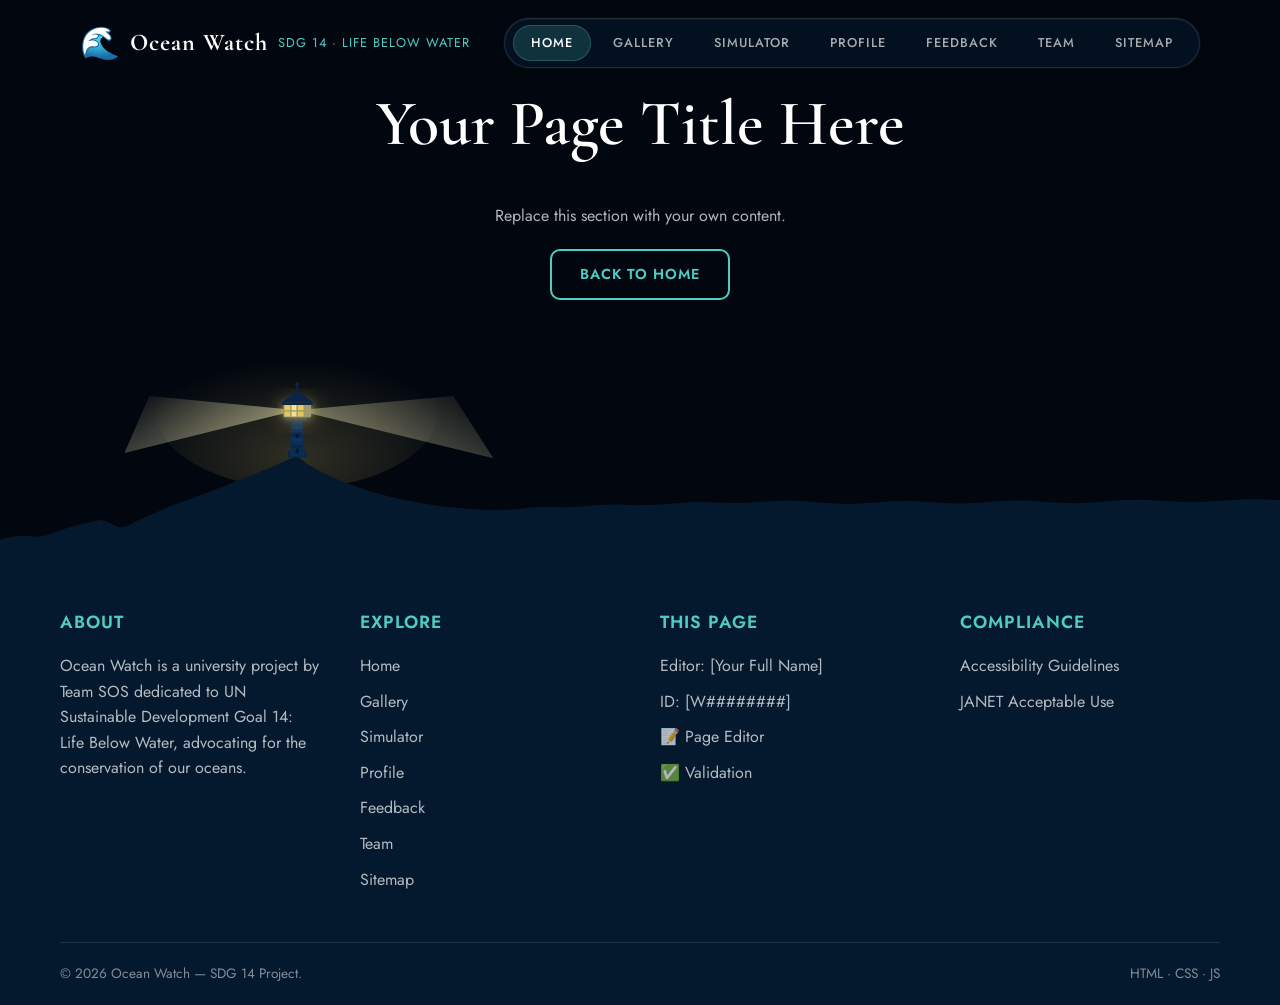
==== commit 40682dce: "Merge pull request #14 from ThisaraChandima/main template ready" ====
--- a/index.html
+++ b/index.html
@@ -1,28 +1,289 @@
 <!DOCTYPE html>
 <html lang="en">
+
 <head>
     <meta charset="UTF-8">
     <meta name="viewport" content="width=device-width, initial-scale=1.0">
-    <title>Home Page</title>
+    <title>[Your Page Name] | Ocean Watch — SDG 14</title>
     <link rel="stylesheet" href="style.css">
-    
-    <style></style>
 </head>
+
 <body>
-<p>Welcome to our website! We are glad to have you here. Explore our content and learn more about what we do.</p>
-
-    <main>
-        <h1>Welcome to Our Website</h1>
-                <h1>Welcome to Our Website</h1>
-                <h1>Welcome to Our Website</h1>
-
-                <h1>Welcome to Our Website</h1>
-
-        <p>This is the home page of our website. Explore our content and learn more about us!</p>
+    <!--
+    ========================================================================
+    HOW TO USE THIS TEMPLATE (Team SOS)
+    ========================================================================
+    1. Copy this file and rename it for your page (e.g., team.html).
+    2. Change the <title> tag above to reflect your page name.
+    3. In the <nav> below, move the class="active" and aria-current="page"
+       attributes from the Home link to YOUR specific page link.
+    4. Replace everything between PAGE CONTENT START and PAGE CONTENT END
+       with your own HTML.
+    5. In the <footer> (Column 3), replace the placeholders with your name,
+       student ID, and links to your editor and validation files.
+
+    DO NOT CHANGE:
+    - The structural elements of the <header> and <nav> hrefs.
+    - The link to style.css.
+    - Footer columns 1, 2, and 4.
+    ========================================================================
+  -->
+
+    <a href="#main-content" class="skip-link">Skip to main content</a>
+
+    <!-- Header: sticky, DO NOT MODIFY -->
+    <header>
+        <div class="container">
+            <div class="header-inner">
+                <!-- Logo linking to home -->
+                <a href="index.html" class="site-logo" aria-label="Ocean Watch Home">
+                    <!-- Option A (Image - Commented out for now) -->
+                    <!--
+          <img src="images/logo.png" alt="Ocean Watch logo — blue wave representing SDG 14 Life Below Water" width="44" height="44">
+          -->
+                    <!-- Option B (Text/Emoji - Active) -->
+                    <div class="logo-mark" aria-hidden="true">🌊</div>
+                    <span class="logo-name">Ocean Watch</span>
+                    <span class="logo-sub">SDG 14 · Life Below Water</span>
+                </a>
+
+                <!-- Main site navigation -->
+                <nav aria-label="Main site navigation">
+                    <!-- Student 1 updates this link if it's their page -->
+                    <a href="index.html" class="active" aria-current="page">Home</a>
+
+                    <!-- Student 2 updates this link if it's their page -->
+                    <a href="gallery.html">Gallery</a>
+
+                    <!-- Student 3 updates this link if it's their page -->
+                    <a href="ais.html">Simulator</a>
+
+                    <!-- Student 4 updates this link if it's their page -->
+                    <a href="profile.html">Profile</a>
+
+                    <!-- Student 1 updates this link if it's their page -->
+                    <a href="feedback.html">Feedback</a>
+
+                    <!-- Student 2 updates this link if it's their page -->
+                    <a href="team.html">Team</a>
+
+                    <!-- Student 3/4 updates this link if it's their page -->
+                    <a href="sitemap.html">Sitemap</a>
+                </nav>
+            </div>
+        </div>
+    </header>
+
+    <main id="main-content">
+        <!-- ==================== PAGE CONTENT START ==================== -->
+        <section class="container text-center">
+            <h1 class="section-title">Your Page Title Here</h1>
+            <p class="text-muted mb-2">Replace this section with your own content.</p>
+            <a href="index.html" class="btn btn-ghost-teal">Back to Home</a>
+        </section>
+        <!-- ==================== PAGE CONTENT END ==================== -->
     </main>
-    <section>
-        <h2>About Us</h2>
-        <p>We are a team of dedicated professionals committed to delivering high-quality solutions.</p>
-    </section>
+
+    <!-- ======= Rocky Cliff + Lighthouse SVG Divider (DO NOT MODIFY) ======= -->
+    <div class="footer-cliff-wrap" aria-hidden="true">
+        <svg xmlns="http://www.w3.org/2000/svg" viewBox="0 0 1440 300" class="footer-cliff-svg"
+            preserveAspectRatio="xMinYMax slice">
+            <defs>
+                <!-- Beacon hard glow -->
+                <filter id="beacon-glow" x="-120%" y="-120%" width="340%" height="340%">
+                    <feGaussianBlur stdDeviation="5" result="b1" />
+                    <feGaussianBlur stdDeviation="12" result="b2" />
+                    <feMerge>
+                        <feMergeNode in="b2" />
+                        <feMergeNode in="b1" />
+                        <feMergeNode in="SourceGraphic" />
+                    </feMerge>
+                </filter>
+                <!-- Sky ambient glow behind lighthouse -->
+                <radialGradient id="sky-glow" cx="50%" cy="80%" r="60%">
+                    <stop offset="0%" stop-color="#FFE57F" stop-opacity="0.18" />
+                    <stop offset="100%" stop-color="#FFE57F" stop-opacity="0" />
+                </radialGradient>
+                <!-- Light beam gradient (left beam) -->
+                <linearGradient id="beam-l" x1="100%" y1="50%" x2="0%" y2="0%">
+                    <stop offset="0%" stop-color="#FFF9C4" stop-opacity="0.55" />
+                    <stop offset="100%" stop-color="#FFF9C4" stop-opacity="0" />
+                </linearGradient>
+                <!-- Light beam gradient (right beam) -->
+                <linearGradient id="beam-r" x1="0%" y1="50%" x2="100%" y2="0%">
+                    <stop offset="0%" stop-color="#FFF9C4" stop-opacity="0.45" />
+                    <stop offset="100%" stop-color="#FFF9C4" stop-opacity="0" />
+                </linearGradient>
+            </defs>
+
+            <!-- ── Sky ambient glow & Beams ── -->
+            <g transform="translate(0, 112)">
+                <ellipse cx="334" cy="22" rx="160" ry="90" fill="url(#sky-glow)" />
+                <!-- Animated light beams (narrow rays) -->
+                <polygon class="lh-beam-l" points="334,24 168,8 140,72" fill="url(#beam-l)" />
+                <polygon class="lh-beam-r" points="334,24 510,8 555,78" fill="url(#beam-r)" />
+            </g>
+
+            <!-- ══════════════════════════════════════════════ -->
+            <!--              ROCKY CLIFF SILHOUETTE            -->
+            <!-- ══════════════════════════════════════════════ -->
+            <g transform="translate(0, 150) scale(1, 0.5)">
+                <path fill="#04192E" d="
+          M 0 300 L 0 264
+          C 10 258,22 252,38 256  C 52 259,60 246,74 238
+          C 86 231,96 226,110 220 C 118 216,124 228,132 234
+          C 140 240,148 226,162 214 C 176 202,188 190,205 178
+          C 222 166,240 152,258 138 C 276 124,294 110,312 94
+          C 320 87,326 81,331 77
+          C 332 76,333 76,334 76
+          C 336 77,341 86,348 96
+          C 358 108,372 122,390 136
+          C 408 150,426 161,446 170
+          C 464 178,482 184,500 189
+          C 518 193,534 195,550 197
+          C 566 198,582 194,598 191
+          C 614 188,630 192,648 189
+          C 666 186,685 182,706 185
+          C 726 188,748 183,770 180
+          C 790 177,814 182,838 180
+          C 860 178,880 174,904 177
+          C 926 180,946 185,968 182
+          C 988 179,1010 174,1032 177
+          C 1054 180,1076 184,1098 181
+          C 1118 178,1140 173,1162 176
+          C 1182 179,1204 183,1226 180
+          C 1246 177,1270 171,1292 174
+          C 1314 177,1336 181,1358 178
+          C 1378 175,1400 170,1424 173
+          L 1440 175 L 1440 300 Z
+        " />
+            </g>
+
+            <!-- ══════════════════════════════════════════════ -->
+            <!--              REALISTIC LIGHTHOUSE              -->
+            <!-- ══════════════════════════════════════════════ -->
+            <g transform="translate(0, 112)">
+                <!-- Foundation block -->
+                <rect x="324" y="70" width="21" height="7" rx="1" fill="#0A2545" />
+                <!-- Tower body — tapered polygon -->
+                <polygon points="326,76 343,76 341,36 328,36" fill="#0C2D52" />
+                <!-- Stripe bands alternating -->
+                <rect x="328" y="42" width="12" height="3.5" rx="0.3" fill="#0F3560" opacity="0.9" />
+                <rect x="328" y="49" width="12" height="3.5" rx="0.3" fill="#0A2545" opacity="0.9" />
+                <rect x="328" y="56" width="12" height="3.5" rx="0.3" fill="#0F3560" opacity="0.9" />
+                <rect x="328" y="63" width="12" height="3.5" rx="0.3" fill="#0A2545" opacity="0.9" />
+                <!-- Arched door at base -->
+                <rect x="332.5" y="67" width="4" height="6" rx="2" fill="#061830" />
+                <!-- Round tower window -->
+                <circle cx="334.5" cy="53" r="2.2" fill="#061830" />
+                <!-- Gallery bracket arms -->
+                <line x1="321" y1="37" x2="325" y2="34" stroke="#0A2545" stroke-width="1.5" />
+                <line x1="348" y1="37" x2="344" y2="34" stroke="#0A2545" stroke-width="1.5" />
+                <!-- Gallery balcony slab -->
+                <rect x="320" y="34" width="29" height="3" rx="0.5" fill="#0A2545" />
+                <!-- Railing 5 posts + top bar -->
+                <rect x="322" y="28" width="1.8" height="7" fill="#0C2D52" />
+                <rect x="327" y="28" width="1.8" height="7" fill="#0C2D52" />
+                <rect x="332" y="28" width="1.8" height="7" fill="#0C2D52" />
+                <rect x="337" y="28" width="1.8" height="7" fill="#0C2D52" />
+                <rect x="342" y="28" width="1.8" height="7" fill="#0C2D52" />
+                <rect x="321" y="28" width="23" height="1.8" fill="#0A2545" />
+                <!-- Lantern room outer frame -->
+                <rect x="319" y="17" width="31" height="15" rx="1.5" fill="#0C2D52" />
+                <!-- Glass pane dividers -->
+                <line x1="327" y1="17" x2="327" y2="32" stroke="#0A2545" stroke-width="1.2" />
+                <line x1="334.5" y1="17" x2="334.5" y2="32" stroke="#0A2545" stroke-width="1.2" />
+                <line x1="342" y1="17" x2="342" y2="32" stroke="#0A2545" stroke-width="1.2" />
+                <line x1="319" y1="24.5" x2="350" y2="24.5" stroke="#0A2545" stroke-width="0.9" />
+                <!-- Glass panes lit (warm amber + white centre) -->
+                <rect class="lh-glass" x="320" y="18" width="6.5" height="6" fill="#FFCA28" opacity="0.75" />
+                <rect class="lh-glass" x="328" y="18" width="5.5" height="6" fill="#FFF9C4" opacity="0.90" />
+                <rect class="lh-glass" x="335" y="18" width="6.5" height="6" fill="#FFCA28" opacity="0.75" />
+                <rect class="lh-glass" x="320" y="25.5" width="6.5" height="5.5" fill="#FFCA28" opacity="0.70" />
+                <rect class="lh-glass" x="328" y="25.5" width="5.5" height="5.5" fill="#FFF9C4" opacity="0.85" />
+                <rect class="lh-glass" x="335" y="25.5" width="6.5" height="5.5" fill="#FFCA28" opacity="0.70" />
+                <!-- Bright glow overlay -->
+                <rect class="lh-glow" x="319" y="17" width="31" height="15" rx="1.5" fill="#FFE57F" opacity="0.6"
+                    filter="url(#beacon-glow)" />
+                <!-- Cap cornice -->
+                <rect x="317" y="15.5" width="35" height="2.5" rx="0.5" fill="#0A2545" />
+                <!-- Conical roof -->
+                <polygon points="316,15.5 353,15.5 334.5,2" fill="#0A2545" />
+                <line x1="334.5" y1="2" x2="326" y2="15.5" stroke="#0C2D52" stroke-width="0.8" opacity="0.5" />
+                <line x1="334.5" y1="2" x2="343" y2="15.5" stroke="#0C2D52" stroke-width="0.8" opacity="0.5" />
+                <!-- Finial -->
+                <line x1="334.5" y1="2" x2="334.5" y2="-4" stroke="#0A2545" stroke-width="2.2" stroke-linecap="round" />
+                <circle cx="334.5" cy="-5" r="2.5" fill="#0A2545" />
+            </g>
+
+            <circle cx="3" cy="-0.4" r="1" fill="#061830" opacity="0.7" />
+            </g>
+
+            </g>
+
+        </svg>
+    </div>
+    <!-- ======= End SVG Divider ======= -->
+
+    <footer>
+        <div class="container">
+            <div class="footer-grid">
+
+                <!-- Col 1 — About (DO NOT MODIFY) -->
+                <div class="footer-col">
+                    <h4>About</h4>
+                    <p class="text-muted">Ocean Watch is a university project by Team SOS dedicated to UN Sustainable
+                        Development Goal 14: Life Below Water, advocating for the conservation of our oceans.</p>
+                </div>
+
+                <!-- Col 2 — Explore (DO NOT MODIFY) -->
+                <div class="footer-col">
+                    <h4>Explore</h4>
+                    <ul>
+                        <li><a href="index.html">Home</a></li>
+                        <li><a href="gallery.html">Gallery</a></li>
+                        <li><a href="ais.html">Simulator</a></li>
+                        <li><a href="profile.html">Profile</a></li>
+                        <li><a href="feedback.html">Feedback</a></li>
+                        <li><a href="team.html">Team</a></li>
+                        <li><a href="sitemap.html">Sitemap</a></li>
+                    </ul>
+                </div>
+
+                <!-- Col 3 — This Page (EACH STUDENT UPDATES THIS) -->
+                <div class="footer-col">
+                    <h4>This Page</h4>
+                    <ul>
+                        <li class="text-muted">Editor: [Your Full Name]</li>
+                        <li class="text-muted">ID: [W########]</li>
+                        <li><a href="pageEditor_STX.html">📝 Page Editor</a></li>
+                        <li><a href="validation_STX.html">✅ Validation</a></li>
+                    </ul>
+                </div>
+
+                <!-- Col 4 — Compliance (DO NOT MODIFY) -->
+                <div class="footer-col">
+                    <h4>Compliance</h4>
+                    <ul>
+                        <li><a href="https://www.w3.org/WAI/fundamentals/accessibility-intro/" target="_blank"
+                                rel="noopener noreferrer">Accessibility Guidelines</a></li>
+                        <li><a href="https://community.jisc.ac.uk/library/acceptable-use-policy" target="_blank"
+                                rel="noopener noreferrer">JANET Acceptable Use</a></li>
+                    </ul>
+                </div>
+
+            </div>
+
+            <hr class="footer-divider">
+
+            <div class="footer-bottom">
+                <div>&copy; 2026 Ocean Watch — SDG 14 Project.</div>
+                <div>HTML &middot; CSS &middot; JS</div>
+            </div>
+        </div>
+    </footer>
+
+    <!-- Add any page-specific <script> tags right before the closing </body> tag below -->
 </body>
+
 </html>
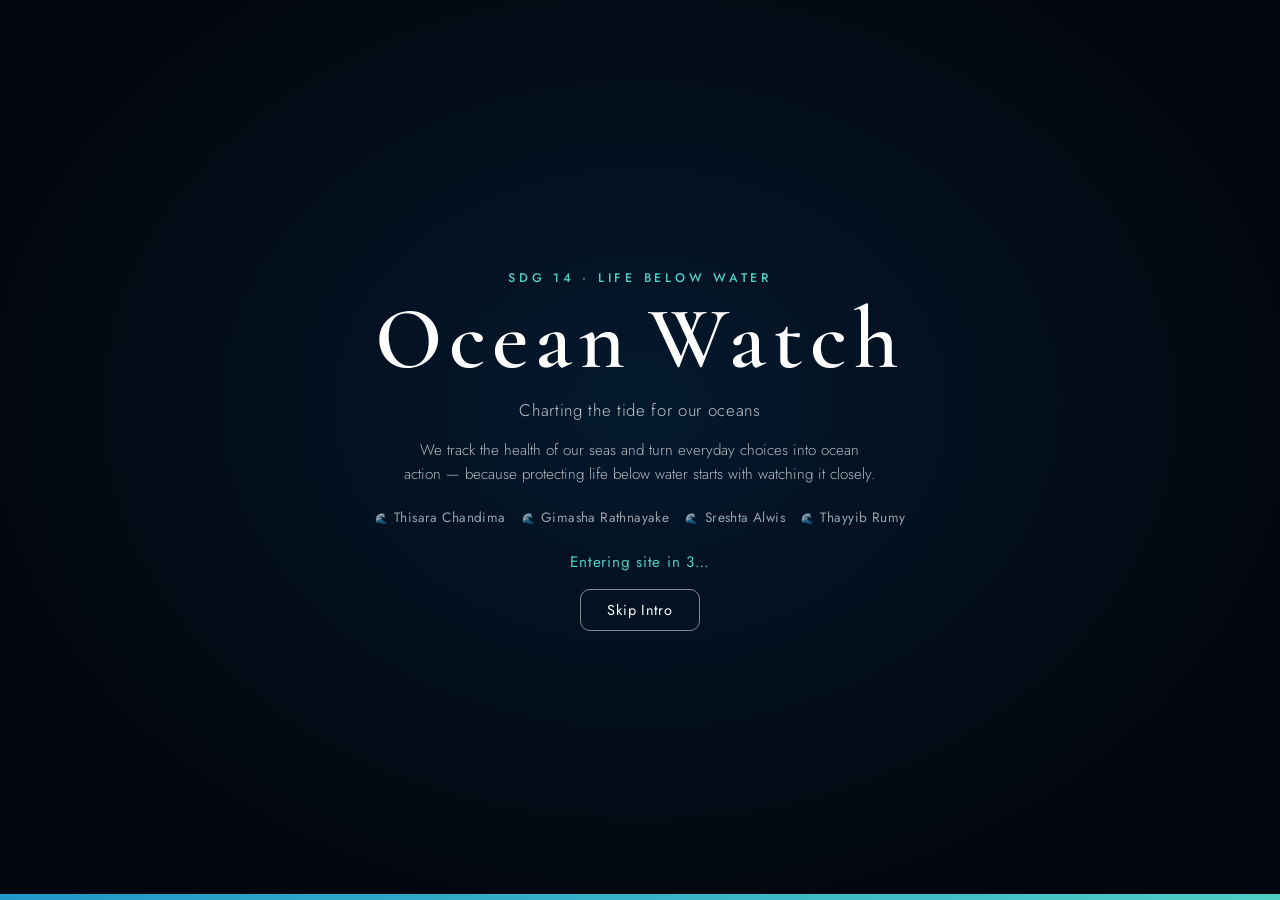
==== commit bfa943a0: "Update Gimasha branch with current changes" ====
--- a/index.html
+++ b/index.html
@@ -4,286 +4,310 @@
 <head>
     <meta charset="UTF-8">
     <meta name="viewport" content="width=device-width, initial-scale=1.0">
-    <title>[Your Page Name] | Ocean Watch — SDG 14</title>
+    <!--
+      Automatic Redirect: sends the user to the Home Page after 4 seconds,
+      as required by the coursework spec (4.4, Functionality Requirements).
+      The redirect target file name (home.html) follows the agreed folder
+      structure in section 4.14 — update this if your team's home page
+      uses a different file name.
+    -->
+    <meta http-equiv="refresh" content="4;url=home.html">
+    <title>Ocean Watch | Splash Screen</title>
+
+    <!-- Reuses the site's global colour/type variables for a seamless
+         transition into the Home Page, but the splash does not use the
+         shared header/nav/footer template (per spec 4.4, this page is
+         exempt from the shared template). -->
     <link rel="stylesheet" href="style.css">
+
+    <style>
+        /* ====================================================================
+           Splash Screen — page-specific embedded CSS
+           Scope: only used on splash.html, does not touch/override Global CSS.
+           Signature element: a sonar ping pulsing behind the "Ocean Watch"
+           wordmark (echoing the AIS Simulator theme), with a waterline bar
+           at the base acting as the CSS loader — it rises like a tide
+           gauge, timed to finish right as the redirect fires.
+           ==================================================================== */
+
+        html,
+        body {
+            height: 100%;
+            margin: 0;
+        }
+
+        body {
+            display: block;
+            /* overrides the flex-column default set for the rest of the site,
+               since this page has its own single full-screen layout */
+        }
+
+        .splash-screen {
+            position: relative;
+            width: 100%;
+            height: 100vh;
+            overflow: hidden;
+            display: flex;
+            align-items: center;
+            justify-content: center;
+            text-align: center;
+            color: #FFFFFF;
+            /* Full-screen background scene, built from the site palette so no
+               external asset is required. To use a real licensed photo instead:
+               background-image: url('images/your-photo.jpg');
+               background-size: cover; background-position: center; */
+            background: radial-gradient(ellipse at 50% 45%, var(--bg-ocean) 0%, var(--bg-deep) 72%);
+        }
+
+        /* Sonar ping rings, centred behind the wordmark */
+        .splash-sonar {
+            position: absolute;
+            top: 42%;
+            left: 50%;
+            width: 1px;
+            height: 1px;
+        }
+
+        .splash-sonar .ring {
+            position: absolute;
+            top: 0;
+            left: 0;
+            width: 40px;
+            height: 40px;
+            margin: -20px 0 0 -20px;
+            border: 1.5px solid var(--teal);
+            border-radius: 50%;
+            opacity: 0;
+            animation: sonarPing 3.2s ease-out infinite;
+        }
+
+        .splash-sonar .r2 {
+            animation-delay: 1.05s;
+        }
+
+        .splash-sonar .r3 {
+            animation-delay: 2.1s;
+        }
+
+        @keyframes sonarPing {
+            0% {
+                transform: scale(1);
+                opacity: 0.55;
+            }
+
+            100% {
+                transform: scale(9);
+                opacity: 0;
+            }
+        }
+
+        .splash-content {
+            position: relative;
+            z-index: 1;
+            padding: 0 24px;
+            max-width: 640px;
+        }
+
+        .splash-eyebrow {
+            margin: 0 0 6px;
+            font-family: var(--font-body);
+            font-size: 0.78rem;
+            font-weight: 500;
+            letter-spacing: 0.3em;
+            text-transform: uppercase;
+            color: var(--teal);
+        }
+
+        .splash-title {
+            margin: 0;
+            font-family: var(--font-display);
+            font-weight: 600;
+            font-size: clamp(2.8rem, 10vw, 5.5rem);
+            letter-spacing: 0.08em;
+            line-height: 1;
+        }
+
+        .splash-title span {
+            display: inline-block;
+            margin-right: 0.18em;
+        }
+
+        .splash-title span:last-child {
+            margin-right: 0;
+        }
+
+        .splash-tagline {
+            margin: 14px 0 0;
+            font-family: var(--font-body);
+            font-weight: 300;
+            font-size: 1.05rem;
+            letter-spacing: 0.04em;
+            color: rgba(255, 255, 255, 0.75);
+        }
+
+        .splash-mission {
+            margin: 14px auto 0;
+            font-family: var(--font-body);
+            font-weight: 300;
+            font-size: 0.95rem;
+            line-height: 1.6;
+            color: rgba(255, 255, 255, 0.7);
+            max-width: 480px;
+        }
+
+        .splash-team {
+            list-style: none;
+            margin: 20px 0 0;
+            padding: 0;
+            display: flex;
+            flex-wrap: wrap;
+            justify-content: center;
+            gap: 8px 16px;
+            font-family: var(--font-body);
+            font-size: 0.85rem;
+            letter-spacing: 0.03em;
+            color: rgba(255, 255, 255, 0.6);
+        }
+
+        .splash-team li::before {
+            content: "🌊";
+            margin-right: 6px;
+            font-size: 0.75em;
+        }
+
+        .splash-countdown {
+            margin: 22px 0 0;
+            font-family: var(--font-body);
+            font-size: 0.95rem;
+            letter-spacing: 0.05em;
+            color: var(--teal);
+        }
+
+        .btn-skip {
+            margin-top: 14px;
+            padding: 10px 26px;
+            border: 1px solid rgba(255, 255, 255, 0.5);
+            border-radius: var(--radius);
+            background: transparent;
+            color: #FFFFFF;
+            font-family: var(--font-body);
+            font-size: 0.9rem;
+            letter-spacing: 0.05em;
+            cursor: pointer;
+            transition: background var(--ease), border-color var(--ease);
+        }
+
+        .btn-skip:hover,
+        .btn-skip:focus-visible {
+            background: rgba(255, 255, 255, 0.12);
+            border-color: var(--teal);
+        }
+
+        /* Waterline CSS loader — rises across the base of the screen like a
+           tide gauge, timed to finish filling right as the redirect fires. */
+        .splash-waterline {
+            position: absolute;
+            left: 0;
+            bottom: 0;
+            width: 100%;
+            height: 6px;
+            background: rgba(255, 255, 255, 0.08);
+            overflow: hidden;
+        }
+
+        .splash-waterline-fill {
+            display: block;
+            height: 100%;
+            width: 0%;
+            background: linear-gradient(90deg, var(--primary), var(--teal));
+            animation: tideRise 3.8s cubic-bezier(0.4, 0, 0.2, 1) forwards;
+        }
+
+        @keyframes tideRise {
+            to {
+                width: 100%;
+            }
+        }
+
+        @keyframes fadeIn {
+            from {
+                opacity: 0;
+                transform: translateY(14px);
+            }
+
+            to {
+                opacity: 1;
+                transform: translateY(0);
+            }
+        }
+
+        .fade-in {
+            opacity: 0;
+            animation: fadeIn 0.7s ease-out forwards;
+        }
+
+        @media (prefers-reduced-motion: reduce) {
+
+            .splash-sonar .ring {
+                animation: none;
+                opacity: 0;
+            }
+
+            .splash-waterline-fill {
+                animation: none;
+                width: 100%;
+            }
+
+            .fade-in {
+                animation: fadeIn 0.4s ease-out forwards;
+            }
+        }
+    </style>
 </head>
 
 <body>
-    <!--
-    ========================================================================
-    HOW TO USE THIS TEMPLATE (Team SOS)
-    ========================================================================
-    1. Copy this file and rename it for your page (e.g., team.html).
-    2. Change the <title> tag above to reflect your page name.
-    3. In the <nav> below, move the class="active" and aria-current="page"
-       attributes from the Home link to YOUR specific page link.
-    4. Replace everything between PAGE CONTENT START and PAGE CONTENT END
-       with your own HTML.
-    5. In the <footer> (Column 3), replace the placeholders with your name,
-       student ID, and links to your editor and validation files.
-
-    DO NOT CHANGE:
-    - The structural elements of the <header> and <nav> hrefs.
-    - The link to style.css.
-    - Footer columns 1, 2, and 4.
-    ========================================================================
-  -->
-
-    <a href="#main-content" class="skip-link">Skip to main content</a>
-
-    <!-- Header: sticky, DO NOT MODIFY -->
-    <header>
-        <div class="container">
-            <div class="header-inner">
-                <!-- Logo linking to home -->
-                <a href="index.html" class="site-logo" aria-label="Ocean Watch Home">
-                    <!-- Option A (Image - Commented out for now) -->
-                    <!--
-          <img src="images/logo.png" alt="Ocean Watch logo — blue wave representing SDG 14 Life Below Water" width="44" height="44">
-          -->
-                    <!-- Option B (Text/Emoji - Active) -->
-                    <div class="logo-mark" aria-hidden="true">🌊</div>
-                    <span class="logo-name">Ocean Watch</span>
-                    <span class="logo-sub">SDG 14 · Life Below Water</span>
-                </a>
-
-                <!-- Main site navigation -->
-                <nav aria-label="Main site navigation">
-                    <!-- Student 1 updates this link if it's their page -->
-                    <a href="index.html" class="active" aria-current="page">Home</a>
-
-                    <!-- Student 2 updates this link if it's their page -->
-                    <a href="gallery.html">Gallery</a>
-
-                    <!-- Student 3 updates this link if it's their page -->
-                    <a href="ais.html">Simulator</a>
-
-                    <!-- Student 4 updates this link if it's their page -->
-                    <a href="profile.html">Profile</a>
-
-                    <!-- Student 1 updates this link if it's their page -->
-                    <a href="feedback.html">Feedback</a>
-
-                    <!-- Student 2 updates this link if it's their page -->
-                    <a href="team.html">Team</a>
-
-                    <!-- Student 3/4 updates this link if it's their page -->
-                    <a href="sitemap.html">Sitemap</a>
-                </nav>
-            </div>
+    <main class="splash-screen">
+
+        <div class="splash-sonar" aria-hidden="true">
+            <span class="ring r1"></span>
+            <span class="ring r2"></span>
+            <span class="ring r3"></span>
         </div>
-    </header>
-
-    <main id="main-content">
-        <!-- ==================== PAGE CONTENT START ==================== -->
-        <section class="container text-center">
-            <h1 class="section-title">Your Page Title Here</h1>
-            <p class="text-muted mb-2">Replace this section with your own content.</p>
-            <a href="index.html" class="btn btn-ghost-teal">Back to Home</a>
-        </section>
-        <!-- ==================== PAGE CONTENT END ==================== -->
+
+        <div class="splash-content">
+            <p class="splash-eyebrow fade-in" style="animation-delay:.1s">SDG 14 · Life Below Water</p>
+
+            <h1 class="splash-title">
+                <span class="fade-in" style="animation-delay:.22s">Ocean</span><span class="fade-in"
+                    style="animation-delay:.40s">Watch</span>
+            </h1>
+
+            <p class="splash-tagline fade-in" style="animation-delay:.65s">Charting the tide for our oceans</p>
+
+            <p class="splash-mission fade-in" style="animation-delay:.85s">
+                We track the health of our seas and turn everyday choices into ocean action —
+                because protecting life below water starts with watching it closely.
+            </p>
+
+            <ul class="splash-team fade-in" style="animation-delay:1.05s" aria-label="Project team members">
+                <li>Thisara Chandima</li>
+                <li>Gimasha Rathnayake</li>
+                <li>Sreshta Alwis</li>
+                <li>Thayyib Rumy</li>
+            </ul>
+
+            <p class="splash-countdown" id="countdown" aria-live="polite">Entering site in 4…</p>
+
+            <button type="button" class="btn-skip" id="skipBtn">Skip Intro</button>
+        </div>
+
+        <div class="splash-waterline" aria-hidden="true">
+            <span class="splash-waterline-fill"></span>
+        </div>
+
     </main>
 
-    <!-- ======= Rocky Cliff + Lighthouse SVG Divider (DO NOT MODIFY) ======= -->
-    <div class="footer-cliff-wrap" aria-hidden="true">
-        <svg xmlns="http://www.w3.org/2000/svg" viewBox="0 0 1440 300" class="footer-cliff-svg"
-            preserveAspectRatio="xMinYMax slice">
-            <defs>
-                <!-- Beacon hard glow -->
-                <filter id="beacon-glow" x="-120%" y="-120%" width="340%" height="340%">
-                    <feGaussianBlur stdDeviation="5" result="b1" />
-                    <feGaussianBlur stdDeviation="12" result="b2" />
-                    <feMerge>
-                        <feMergeNode in="b2" />
-                        <feMergeNode in="b1" />
-                        <feMergeNode in="SourceGraphic" />
-                    </feMerge>
-                </filter>
-                <!-- Sky ambient glow behind lighthouse -->
-                <radialGradient id="sky-glow" cx="50%" cy="80%" r="60%">
-                    <stop offset="0%" stop-color="#FFE57F" stop-opacity="0.18" />
-                    <stop offset="100%" stop-color="#FFE57F" stop-opacity="0" />
-                </radialGradient>
-                <!-- Light beam gradient (left beam) -->
-                <linearGradient id="beam-l" x1="100%" y1="50%" x2="0%" y2="0%">
-                    <stop offset="0%" stop-color="#FFF9C4" stop-opacity="0.55" />
-                    <stop offset="100%" stop-color="#FFF9C4" stop-opacity="0" />
-                </linearGradient>
-                <!-- Light beam gradient (right beam) -->
-                <linearGradient id="beam-r" x1="0%" y1="50%" x2="100%" y2="0%">
-                    <stop offset="0%" stop-color="#FFF9C4" stop-opacity="0.45" />
-                    <stop offset="100%" stop-color="#FFF9C4" stop-opacity="0" />
-                </linearGradient>
-            </defs>
-
-            <!-- ── Sky ambient glow & Beams ── -->
-            <g transform="translate(0, 112)">
-                <ellipse cx="334" cy="22" rx="160" ry="90" fill="url(#sky-glow)" />
-                <!-- Animated light beams (narrow rays) -->
-                <polygon class="lh-beam-l" points="334,24 168,8 140,72" fill="url(#beam-l)" />
-                <polygon class="lh-beam-r" points="334,24 510,8 555,78" fill="url(#beam-r)" />
-            </g>
-
-            <!-- ══════════════════════════════════════════════ -->
-            <!--              ROCKY CLIFF SILHOUETTE            -->
-            <!-- ══════════════════════════════════════════════ -->
-            <g transform="translate(0, 150) scale(1, 0.5)">
-                <path fill="#04192E" d="
-          M 0 300 L 0 264
-          C 10 258,22 252,38 256  C 52 259,60 246,74 238
-          C 86 231,96 226,110 220 C 118 216,124 228,132 234
-          C 140 240,148 226,162 214 C 176 202,188 190,205 178
-          C 222 166,240 152,258 138 C 276 124,294 110,312 94
-          C 320 87,326 81,331 77
-          C 332 76,333 76,334 76
-          C 336 77,341 86,348 96
-          C 358 108,372 122,390 136
-          C 408 150,426 161,446 170
-          C 464 178,482 184,500 189
-          C 518 193,534 195,550 197
-          C 566 198,582 194,598 191
-          C 614 188,630 192,648 189
-          C 666 186,685 182,706 185
-          C 726 188,748 183,770 180
-          C 790 177,814 182,838 180
-          C 860 178,880 174,904 177
-          C 926 180,946 185,968 182
-          C 988 179,1010 174,1032 177
-          C 1054 180,1076 184,1098 181
-          C 1118 178,1140 173,1162 176
-          C 1182 179,1204 183,1226 180
-          C 1246 177,1270 171,1292 174
-          C 1314 177,1336 181,1358 178
-          C 1378 175,1400 170,1424 173
-          L 1440 175 L 1440 300 Z
-        " />
-            </g>
-
-            <!-- ══════════════════════════════════════════════ -->
-            <!--              REALISTIC LIGHTHOUSE              -->
-            <!-- ══════════════════════════════════════════════ -->
-            <g transform="translate(0, 112)">
-                <!-- Foundation block -->
-                <rect x="324" y="70" width="21" height="7" rx="1" fill="#0A2545" />
-                <!-- Tower body — tapered polygon -->
-                <polygon points="326,76 343,76 341,36 328,36" fill="#0C2D52" />
-                <!-- Stripe bands alternating -->
-                <rect x="328" y="42" width="12" height="3.5" rx="0.3" fill="#0F3560" opacity="0.9" />
-                <rect x="328" y="49" width="12" height="3.5" rx="0.3" fill="#0A2545" opacity="0.9" />
-                <rect x="328" y="56" width="12" height="3.5" rx="0.3" fill="#0F3560" opacity="0.9" />
-                <rect x="328" y="63" width="12" height="3.5" rx="0.3" fill="#0A2545" opacity="0.9" />
-                <!-- Arched door at base -->
-                <rect x="332.5" y="67" width="4" height="6" rx="2" fill="#061830" />
-                <!-- Round tower window -->
-                <circle cx="334.5" cy="53" r="2.2" fill="#061830" />
-                <!-- Gallery bracket arms -->
-                <line x1="321" y1="37" x2="325" y2="34" stroke="#0A2545" stroke-width="1.5" />
-                <line x1="348" y1="37" x2="344" y2="34" stroke="#0A2545" stroke-width="1.5" />
-                <!-- Gallery balcony slab -->
-                <rect x="320" y="34" width="29" height="3" rx="0.5" fill="#0A2545" />
-                <!-- Railing 5 posts + top bar -->
-                <rect x="322" y="28" width="1.8" height="7" fill="#0C2D52" />
-                <rect x="327" y="28" width="1.8" height="7" fill="#0C2D52" />
-                <rect x="332" y="28" width="1.8" height="7" fill="#0C2D52" />
-                <rect x="337" y="28" width="1.8" height="7" fill="#0C2D52" />
-                <rect x="342" y="28" width="1.8" height="7" fill="#0C2D52" />
-                <rect x="321" y="28" width="23" height="1.8" fill="#0A2545" />
-                <!-- Lantern room outer frame -->
-                <rect x="319" y="17" width="31" height="15" rx="1.5" fill="#0C2D52" />
-                <!-- Glass pane dividers -->
-                <line x1="327" y1="17" x2="327" y2="32" stroke="#0A2545" stroke-width="1.2" />
-                <line x1="334.5" y1="17" x2="334.5" y2="32" stroke="#0A2545" stroke-width="1.2" />
-                <line x1="342" y1="17" x2="342" y2="32" stroke="#0A2545" stroke-width="1.2" />
-                <line x1="319" y1="24.5" x2="350" y2="24.5" stroke="#0A2545" stroke-width="0.9" />
-                <!-- Glass panes lit (warm amber + white centre) -->
-                <rect class="lh-glass" x="320" y="18" width="6.5" height="6" fill="#FFCA28" opacity="0.75" />
-                <rect class="lh-glass" x="328" y="18" width="5.5" height="6" fill="#FFF9C4" opacity="0.90" />
-                <rect class="lh-glass" x="335" y="18" width="6.5" height="6" fill="#FFCA28" opacity="0.75" />
-                <rect class="lh-glass" x="320" y="25.5" width="6.5" height="5.5" fill="#FFCA28" opacity="0.70" />
-                <rect class="lh-glass" x="328" y="25.5" width="5.5" height="5.5" fill="#FFF9C4" opacity="0.85" />
-                <rect class="lh-glass" x="335" y="25.5" width="6.5" height="5.5" fill="#FFCA28" opacity="0.70" />
-                <!-- Bright glow overlay -->
-                <rect class="lh-glow" x="319" y="17" width="31" height="15" rx="1.5" fill="#FFE57F" opacity="0.6"
-                    filter="url(#beacon-glow)" />
-                <!-- Cap cornice -->
-                <rect x="317" y="15.5" width="35" height="2.5" rx="0.5" fill="#0A2545" />
-                <!-- Conical roof -->
-                <polygon points="316,15.5 353,15.5 334.5,2" fill="#0A2545" />
-                <line x1="334.5" y1="2" x2="326" y2="15.5" stroke="#0C2D52" stroke-width="0.8" opacity="0.5" />
-                <line x1="334.5" y1="2" x2="343" y2="15.5" stroke="#0C2D52" stroke-width="0.8" opacity="0.5" />
-                <!-- Finial -->
-                <line x1="334.5" y1="2" x2="334.5" y2="-4" stroke="#0A2545" stroke-width="2.2" stroke-linecap="round" />
-                <circle cx="334.5" cy="-5" r="2.5" fill="#0A2545" />
-            </g>
-
-            <circle cx="3" cy="-0.4" r="1" fill="#061830" opacity="0.7" />
-            </g>
-
-            </g>
-
-        </svg>
-    </div>
-    <!-- ======= End SVG Divider ======= -->
-
-    <footer>
-        <div class="container">
-            <div class="footer-grid">
-
-                <!-- Col 1 — About (DO NOT MODIFY) -->
-                <div class="footer-col">
-                    <h4>About</h4>
-                    <p class="text-muted">Ocean Watch is a university project by Team SOS dedicated to UN Sustainable
-                        Development Goal 14: Life Below Water, advocating for the conservation of our oceans.</p>
-                </div>
-
-                <!-- Col 2 — Explore (DO NOT MODIFY) -->
-                <div class="footer-col">
-                    <h4>Explore</h4>
-                    <ul>
-                        <li><a href="index.html">Home</a></li>
-                        <li><a href="gallery.html">Gallery</a></li>
-                        <li><a href="ais.html">Simulator</a></li>
-                        <li><a href="profile.html">Profile</a></li>
-                        <li><a href="feedback.html">Feedback</a></li>
-                        <li><a href="team.html">Team</a></li>
-                        <li><a href="sitemap.html">Sitemap</a></li>
-                    </ul>
-                </div>
-
-                <!-- Col 3 — This Page (EACH STUDENT UPDATES THIS) -->
-                <div class="footer-col">
-                    <h4>This Page</h4>
-                    <ul>
-                        <li class="text-muted">Editor: [Your Full Name]</li>
-                        <li class="text-muted">ID: [W########]</li>
-                        <li><a href="pageEditor_STX.html">📝 Page Editor</a></li>
-                        <li><a href="validation_STX.html">✅ Validation</a></li>
-                    </ul>
-                </div>
-
-                <!-- Col 4 — Compliance (DO NOT MODIFY) -->
-                <div class="footer-col">
-                    <h4>Compliance</h4>
-                    <ul>
-                        <li><a href="https://www.w3.org/WAI/fundamentals/accessibility-intro/" target="_blank"
-                                rel="noopener noreferrer">Accessibility Guidelines</a></li>
-                        <li><a href="https://community.jisc.ac.uk/library/acceptable-use-policy" target="_blank"
-                                rel="noopener noreferrer">JANET Acceptable Use</a></li>
-                    </ul>
-                </div>
-
-            </div>
-
-            <hr class="footer-divider">
-
-            <div class="footer-bottom">
-                <div>&copy; 2026 Ocean Watch — SDG 14 Project.</div>
-                <div>HTML &middot; CSS &middot; JS</div>
-            </div>
-        </div>
-    </footer>
-
-    <!-- Add any page-specific <script> tags right before the closing </body> tag below -->
+    <script src="splash.js"></script>
 </body>
 
-</html>+</html>
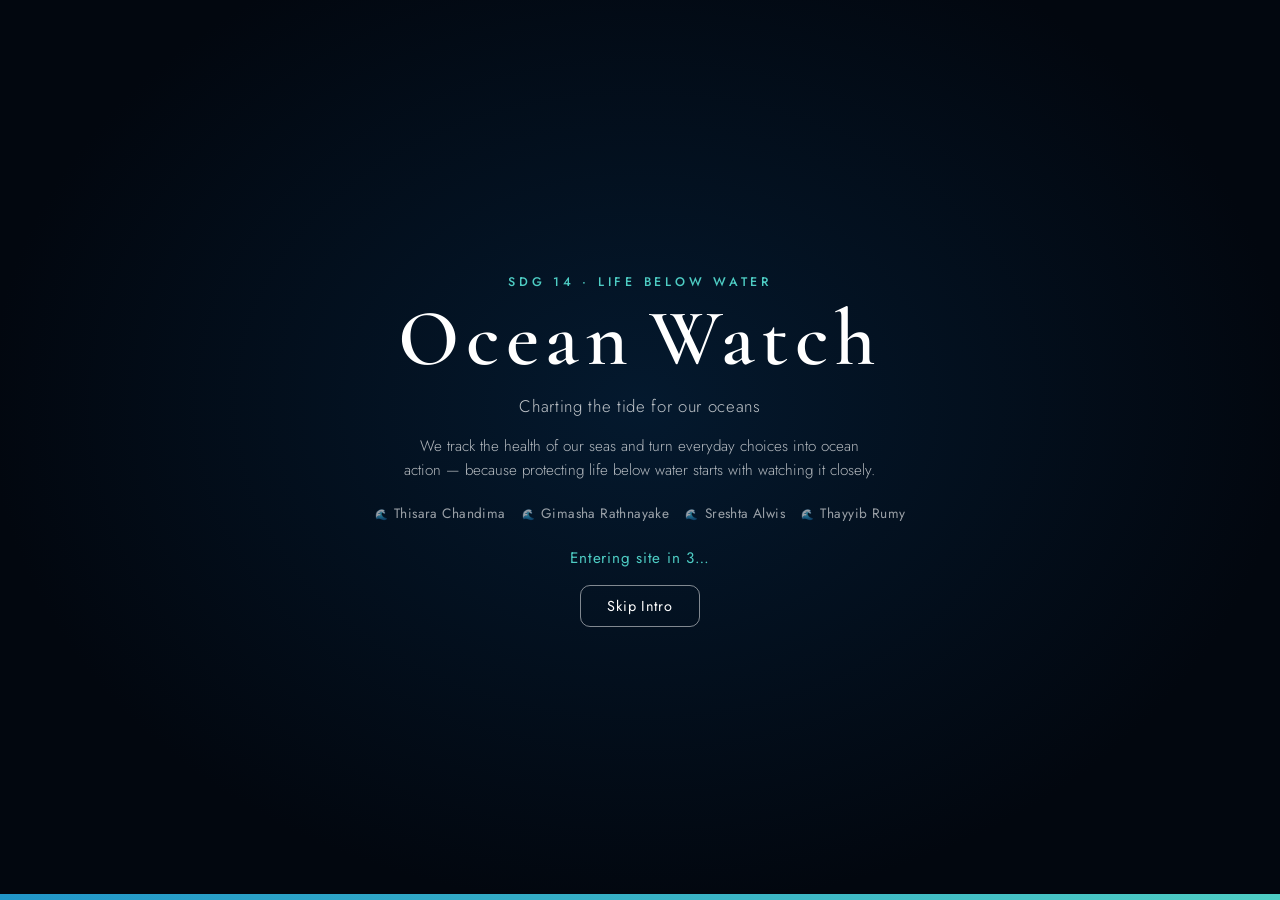
==== commit 6e44dbda: "Updated all of my files" ====
--- a/index.html
+++ b/index.html
@@ -1,313 +1,322 @@
-<!DOCTYPE html>
+<!doctype html>
 <html lang="en">
-
-<head>
-    <meta charset="UTF-8">
-    <meta name="viewport" content="width=device-width, initial-scale=1.0">
-    <!--
-      Automatic Redirect: sends the user to the Home Page after 4 seconds,
-      as required by the coursework spec (4.4, Functionality Requirements).
-      The redirect target file name (home.html) follows the agreed folder
-      structure in section 4.14 — update this if your team's home page
-      uses a different file name.
-    -->
-    <meta http-equiv="refresh" content="4;url=home.html">
+  <head>
+    <meta charset="UTF-8" />
+    <meta name="viewport" content="width=device-width, initial-scale=1.0" />
+    <!-- redirects to home page after 4 seconds, spec 4.4 -->
+    <meta http-equiv="refresh" content="4; url=home.html" />
     <title>Ocean Watch | Splash Screen</title>
 
-    <!-- Reuses the site's global colour/type variables for a seamless
-         transition into the Home Page, but the splash does not use the
-         shared header/nav/footer template (per spec 4.4, this page is
-         exempt from the shared template). -->
-    <link rel="stylesheet" href="style.css">
+    <!-- uses global.css for colours/fonts, but no header/nav here since this page is exempt from the shared template -->
+    <link rel="stylesheet" href="style.css" />
 
     <style>
-        /* ====================================================================
-           Splash Screen — page-specific embedded CSS
-           Scope: only used on splash.html, does not touch/override Global CSS.
-           Signature element: a sonar ping pulsing behind the "Ocean Watch"
-           wordmark (echoing the AIS Simulator theme), with a waterline bar
-           at the base acting as the CSS loader — it rises like a tide
-           gauge, timed to finish right as the redirect fires.
-           ==================================================================== */
-
-        html,
-        body {
-            height: 100%;
-            margin: 0;
-        }
-
-        body {
-            display: block;
-            /* overrides the flex-column default set for the rest of the site,
-               since this page has its own single full-screen layout */
-        }
-
-        .splash-screen {
-            position: relative;
-            width: 100%;
-            height: 100vh;
-            overflow: hidden;
-            display: flex;
-            align-items: center;
-            justify-content: center;
-            text-align: center;
-            color: #FFFFFF;
-            /* Full-screen background scene, built from the site palette so no
-               external asset is required. To use a real licensed photo instead:
-               background-image: url('images/your-photo.jpg');
-               background-size: cover; background-position: center; */
-            background: radial-gradient(ellipse at 50% 45%, var(--bg-ocean) 0%, var(--bg-deep) 72%);
-        }
-
-        /* Sonar ping rings, centred behind the wordmark */
-        .splash-sonar {
-            position: absolute;
-            top: 42%;
-            left: 50%;
-            width: 1px;
-            height: 1px;
-        }
-
-        .splash-sonar .ring {
-            position: absolute;
-            top: 0;
-            left: 0;
-            width: 40px;
-            height: 40px;
-            margin: -20px 0 0 -20px;
-            border: 1.5px solid var(--teal);
-            border-radius: 50%;
-            opacity: 0;
-            animation: sonarPing 3.2s ease-out infinite;
-        }
-
-        .splash-sonar .r2 {
-            animation-delay: 1.05s;
-        }
-
-        .splash-sonar .r3 {
-            animation-delay: 2.1s;
-        }
-
-        @keyframes sonarPing {
-            0% {
-                transform: scale(1);
-                opacity: 0.55;
-            }
-
-            100% {
-                transform: scale(9);
-                opacity: 0;
-            }
-        }
-
-        .splash-content {
-            position: relative;
-            z-index: 1;
-            padding: 0 24px;
-            max-width: 640px;
-        }
-
-        .splash-eyebrow {
-            margin: 0 0 6px;
-            font-family: var(--font-body);
-            font-size: 0.78rem;
-            font-weight: 500;
-            letter-spacing: 0.3em;
-            text-transform: uppercase;
-            color: var(--teal);
-        }
-
+      /* just the CSS for this page, doesn't touch style.css */
+
+      html,
+      body {
+        height: 100%;
+        margin: 0;
+      }
+
+      body {
+        display: block;
+        /* style.css sets flex-column on body, overriding it here */
+      }
+
+      .splash-screen {
+        position: relative;
+        width: 100%;
+        height: 100vh;
+        overflow: hidden;
+        display: flex;
+        align-items: center;
+        justify-content: center;
+        text-align: center;
+        color: #ffffff;
+        /* gradient background instead of an image file */
+        background: radial-gradient(
+          ellipse at 50% 45%,
+          var(--bg-ocean) 0%,
+          var(--bg-deep) 72%
+        );
+      }
+
+      /* Sonar ping rings, centred behind the wordmark */
+      .splash-sonar {
+        position: absolute;
+        top: 42%;
+        left: 50%;
+        width: 1px;
+        height: 1px;
+      }
+
+      .splash-sonar .ring {
+        position: absolute;
+        top: 0;
+        left: 0;
+        width: 40px;
+        height: 40px;
+        margin: -20px 0 0 -20px;
+        border: 1.5px solid var(--teal);
+        border-radius: 50%;
+        opacity: 0;
+        animation: sonarPing 3.2s ease-out infinite;
+      }
+
+      .splash-sonar .r2 {
+        animation-delay: 1.05s;
+      }
+
+      .splash-sonar .r3 {
+        animation-delay: 2.1s;
+      }
+
+      @keyframes sonarPing {
+        0% {
+          transform: scale(1);
+          opacity: 0.55;
+        }
+
+        100% {
+          transform: scale(9);
+          opacity: 0;
+        }
+      }
+
+      .splash-content {
+        position: relative;
+        z-index: 1;
+        padding: 0 24px;
+        max-width: 640px;
+      }
+
+      .splash-eyebrow {
+        margin: 0 0 6px;
+        font-family: var(--font-body);
+        font-size: 0.78rem;
+        font-weight: 500;
+        letter-spacing: 0.3em;
+        text-transform: uppercase;
+        color: var(--teal);
+      }
+
+      .splash-title {
+        margin: 0;
+        font-family: var(--font-display);
+        font-weight: 600;
+        font-size: 5rem;
+        letter-spacing: 0.08em;
+        line-height: 1;
+      }
+
+      @media (max-width: 600px) {
         .splash-title {
-            margin: 0;
-            font-family: var(--font-display);
-            font-weight: 600;
-            font-size: clamp(2.8rem, 10vw, 5.5rem);
-            letter-spacing: 0.08em;
-            line-height: 1;
-        }
-
-        .splash-title span {
-            display: inline-block;
-            margin-right: 0.18em;
-        }
-
-        .splash-title span:last-child {
-            margin-right: 0;
-        }
-
-        .splash-tagline {
-            margin: 14px 0 0;
-            font-family: var(--font-body);
-            font-weight: 300;
-            font-size: 1.05rem;
-            letter-spacing: 0.04em;
-            color: rgba(255, 255, 255, 0.75);
-        }
-
-        .splash-mission {
-            margin: 14px auto 0;
-            font-family: var(--font-body);
-            font-weight: 300;
-            font-size: 0.95rem;
-            line-height: 1.6;
-            color: rgba(255, 255, 255, 0.7);
-            max-width: 480px;
-        }
-
-        .splash-team {
-            list-style: none;
-            margin: 20px 0 0;
-            padding: 0;
-            display: flex;
-            flex-wrap: wrap;
-            justify-content: center;
-            gap: 8px 16px;
-            font-family: var(--font-body);
-            font-size: 0.85rem;
-            letter-spacing: 0.03em;
-            color: rgba(255, 255, 255, 0.6);
-        }
-
-        .splash-team li::before {
-            content: "🌊";
-            margin-right: 6px;
-            font-size: 0.75em;
-        }
-
-        .splash-countdown {
-            margin: 22px 0 0;
-            font-family: var(--font-body);
-            font-size: 0.95rem;
-            letter-spacing: 0.05em;
-            color: var(--teal);
-        }
-
-        .btn-skip {
-            margin-top: 14px;
-            padding: 10px 26px;
-            border: 1px solid rgba(255, 255, 255, 0.5);
-            border-radius: var(--radius);
-            background: transparent;
-            color: #FFFFFF;
-            font-family: var(--font-body);
-            font-size: 0.9rem;
-            letter-spacing: 0.05em;
-            cursor: pointer;
-            transition: background var(--ease), border-color var(--ease);
-        }
-
-        .btn-skip:hover,
-        .btn-skip:focus-visible {
-            background: rgba(255, 255, 255, 0.12);
-            border-color: var(--teal);
-        }
-
-        /* Waterline CSS loader — rises across the base of the screen like a
-           tide gauge, timed to finish filling right as the redirect fires. */
-        .splash-waterline {
-            position: absolute;
-            left: 0;
-            bottom: 0;
-            width: 100%;
-            height: 6px;
-            background: rgba(255, 255, 255, 0.08);
-            overflow: hidden;
-        }
-
-        .splash-waterline-fill {
-            display: block;
-            height: 100%;
-            width: 0%;
-            background: linear-gradient(90deg, var(--primary), var(--teal));
-            animation: tideRise 3.8s cubic-bezier(0.4, 0, 0.2, 1) forwards;
-        }
-
-        @keyframes tideRise {
-            to {
-                width: 100%;
-            }
-        }
-
-        @keyframes fadeIn {
-            from {
-                opacity: 0;
-                transform: translateY(14px);
-            }
-
-            to {
-                opacity: 1;
-                transform: translateY(0);
-            }
-        }
-
-        .fade-in {
-            opacity: 0;
-            animation: fadeIn 0.7s ease-out forwards;
-        }
-
-        @media (prefers-reduced-motion: reduce) {
-
-            .splash-sonar .ring {
-                animation: none;
-                opacity: 0;
-            }
-
-            .splash-waterline-fill {
-                animation: none;
-                width: 100%;
-            }
-
-            .fade-in {
-                animation: fadeIn 0.4s ease-out forwards;
-            }
-        }
+          font-size: 3rem;
+        }
+      }
+
+      .splash-title span {
+        display: inline-block;
+        margin-right: 0.18em;
+      }
+
+      .splash-title span:last-child {
+        margin-right: 0;
+      }
+
+      .splash-tagline {
+        margin: 14px 0 0;
+        font-family: var(--font-body);
+        font-weight: 300;
+        font-size: 1.05rem;
+        letter-spacing: 0.04em;
+        color: rgba(255, 255, 255, 0.75);
+      }
+
+      .splash-mission {
+        margin: 14px auto 0;
+        font-family: var(--font-body);
+        font-weight: 300;
+        font-size: 0.95rem;
+        line-height: 1.6;
+        color: rgba(255, 255, 255, 0.7);
+        max-width: 480px;
+      }
+
+      .splash-team {
+        list-style: none;
+        margin: 20px 0 0;
+        padding: 0;
+        display: flex;
+        flex-wrap: wrap;
+        justify-content: center;
+        gap: 8px 16px;
+        font-family: var(--font-body);
+        font-size: 0.85rem;
+        letter-spacing: 0.03em;
+        color: rgba(255, 255, 255, 0.6);
+      }
+
+      .splash-team li::before {
+        content: "🌊";
+        margin-right: 6px;
+        font-size: 0.75em;
+      }
+
+      .splash-countdown {
+        margin: 22px 0 0;
+        font-family: var(--font-body);
+        font-size: 0.95rem;
+        letter-spacing: 0.05em;
+        color: var(--teal);
+      }
+
+      .btn-skip {
+        margin-top: 14px;
+        padding: 10px 26px;
+        border: 1px solid rgba(255, 255, 255, 0.5);
+        border-radius: var(--radius);
+        background: transparent;
+        color: #ffffff;
+        font-family: var(--font-body);
+        font-size: 0.9rem;
+        letter-spacing: 0.05em;
+        cursor: pointer;
+        transition:
+          background var(--ease),
+          border-color var(--ease);
+      }
+
+      .btn-skip:hover,
+      .btn-skip:focus-visible {
+        background: rgba(255, 255, 255, 0.12);
+        border-color: var(--teal);
+      }
+
+      /* loading bar that fills up over the 4 second countdown */
+      .splash-waterline {
+        position: absolute;
+        left: 0;
+        bottom: 0;
+        width: 100%;
+        height: 6px;
+        background: rgba(255, 255, 255, 0.08);
+        overflow: hidden;
+      }
+
+      .splash-waterline-fill {
+        display: block;
+        height: 100%;
+        width: 0%;
+        background: linear-gradient(90deg, var(--primary), var(--teal));
+        animation: tideRise 3.8s ease-in-out forwards;
+      }
+
+      @keyframes tideRise {
+        to {
+          width: 100%;
+        }
+      }
+
+      @keyframes fadeIn {
+        from {
+          opacity: 0;
+          transform: translateY(14px);
+        }
+
+        to {
+          opacity: 1;
+          transform: translateY(0);
+        }
+      }
+
+      .fade-in {
+        opacity: 0;
+        animation: fadeIn 0.7s ease-out forwards;
+      }
     </style>
-</head>
-
-<body>
+  </head>
+
+  <body>
     <main class="splash-screen">
-
-        <div class="splash-sonar" aria-hidden="true">
-            <span class="ring r1"></span>
-            <span class="ring r2"></span>
-            <span class="ring r3"></span>
-        </div>
-
-        <div class="splash-content">
-            <p class="splash-eyebrow fade-in" style="animation-delay:.1s">SDG 14 · Life Below Water</p>
-
-            <h1 class="splash-title">
-                <span class="fade-in" style="animation-delay:.22s">Ocean</span><span class="fade-in"
-                    style="animation-delay:.40s">Watch</span>
-            </h1>
-
-            <p class="splash-tagline fade-in" style="animation-delay:.65s">Charting the tide for our oceans</p>
-
-            <p class="splash-mission fade-in" style="animation-delay:.85s">
-                We track the health of our seas and turn everyday choices into ocean action —
-                because protecting life below water starts with watching it closely.
-            </p>
-
-            <ul class="splash-team fade-in" style="animation-delay:1.05s" aria-label="Project team members">
-                <li>Thisara Chandima</li>
-                <li>Gimasha Rathnayake</li>
-                <li>Sreshta Alwis</li>
-                <li>Thayyib Rumy</li>
-            </ul>
-
-            <p class="splash-countdown" id="countdown" aria-live="polite">Entering site in 4…</p>
-
-            <button type="button" class="btn-skip" id="skipBtn">Skip Intro</button>
-        </div>
-
-        <div class="splash-waterline" aria-hidden="true">
-            <span class="splash-waterline-fill"></span>
-        </div>
-
+      <div class="splash-sonar" aria-hidden="true">
+        <span class="ring r1"></span>
+        <span class="ring r2"></span>
+        <span class="ring r3"></span>
+      </div>
+
+      <div class="splash-content">
+        <p class="splash-eyebrow fade-in" style="animation-delay: 0.1s">
+          SDG 14 · Life Below Water
+        </p>
+
+        <h1 class="splash-title">
+          <span class="fade-in" style="animation-delay: 0.22s">Ocean</span
+          ><span class="fade-in" style="animation-delay: 0.4s">Watch</span>
+        </h1>
+
+        <p class="splash-tagline fade-in" style="animation-delay: 0.65s">
+          Charting the tide for our oceans
+        </p>
+
+        <p class="splash-mission fade-in" style="animation-delay: 0.85s">
+          We track the health of our seas and turn everyday choices into ocean
+          action — because protecting life below water starts with watching it
+          closely.
+        </p>
+
+        <ul
+          class="splash-team fade-in"
+          style="animation-delay: 1.05s"
+          aria-label="Project team members"
+        >
+          <li>Thisara Chandima</li>
+          <li>Gimasha Rathnayake</li>
+          <li>Sreshta Alwis</li>
+          <li>Thayyib Rumy</li>
+        </ul>
+
+        <p class="splash-countdown" id="countdown" aria-live="polite">
+          Entering site in 4…
+        </p>
+
+        <button type="button" class="btn-skip" id="skipBtn">Skip Intro</button>
+      </div>
+
+      <div class="splash-waterline" aria-hidden="true">
+        <span class="splash-waterline-fill"></span>
+      </div>
     </main>
 
-    <script src="splash.js"></script>
-</body>
-
-</html>
+    <script>
+      // countdown text ("Entering site in 4...") and the skip button
+
+      document.addEventListener("DOMContentLoaded", () => {
+        const HOME_PAGE = "home.html"; // keep in sync with the <meta refresh> target
+        const countdownEl = document.getElementById("countdown");
+        const skipBtn = document.getElementById("skipBtn");
+
+        let secondsLeft = 4;
+        countdownEl.textContent = `Entering site in ${secondsLeft}…`;
+
+        const timer = setInterval(() => {
+          secondsLeft -= 1;
+
+          if (secondsLeft > 0) {
+            countdownEl.textContent = `Entering site in ${secondsLeft}…`;
+          } else {
+            countdownEl.textContent = "Diving in…";
+            clearInterval(timer);
+          }
+        }, 1000);
+
+        // skip button goes straight to home page, stops the countdown
+        skipBtn.addEventListener("click", () => {
+          clearInterval(timer);
+          window.location.href = HOME_PAGE;
+        });
+      });
+    </script>
+  </body>
+</html>
